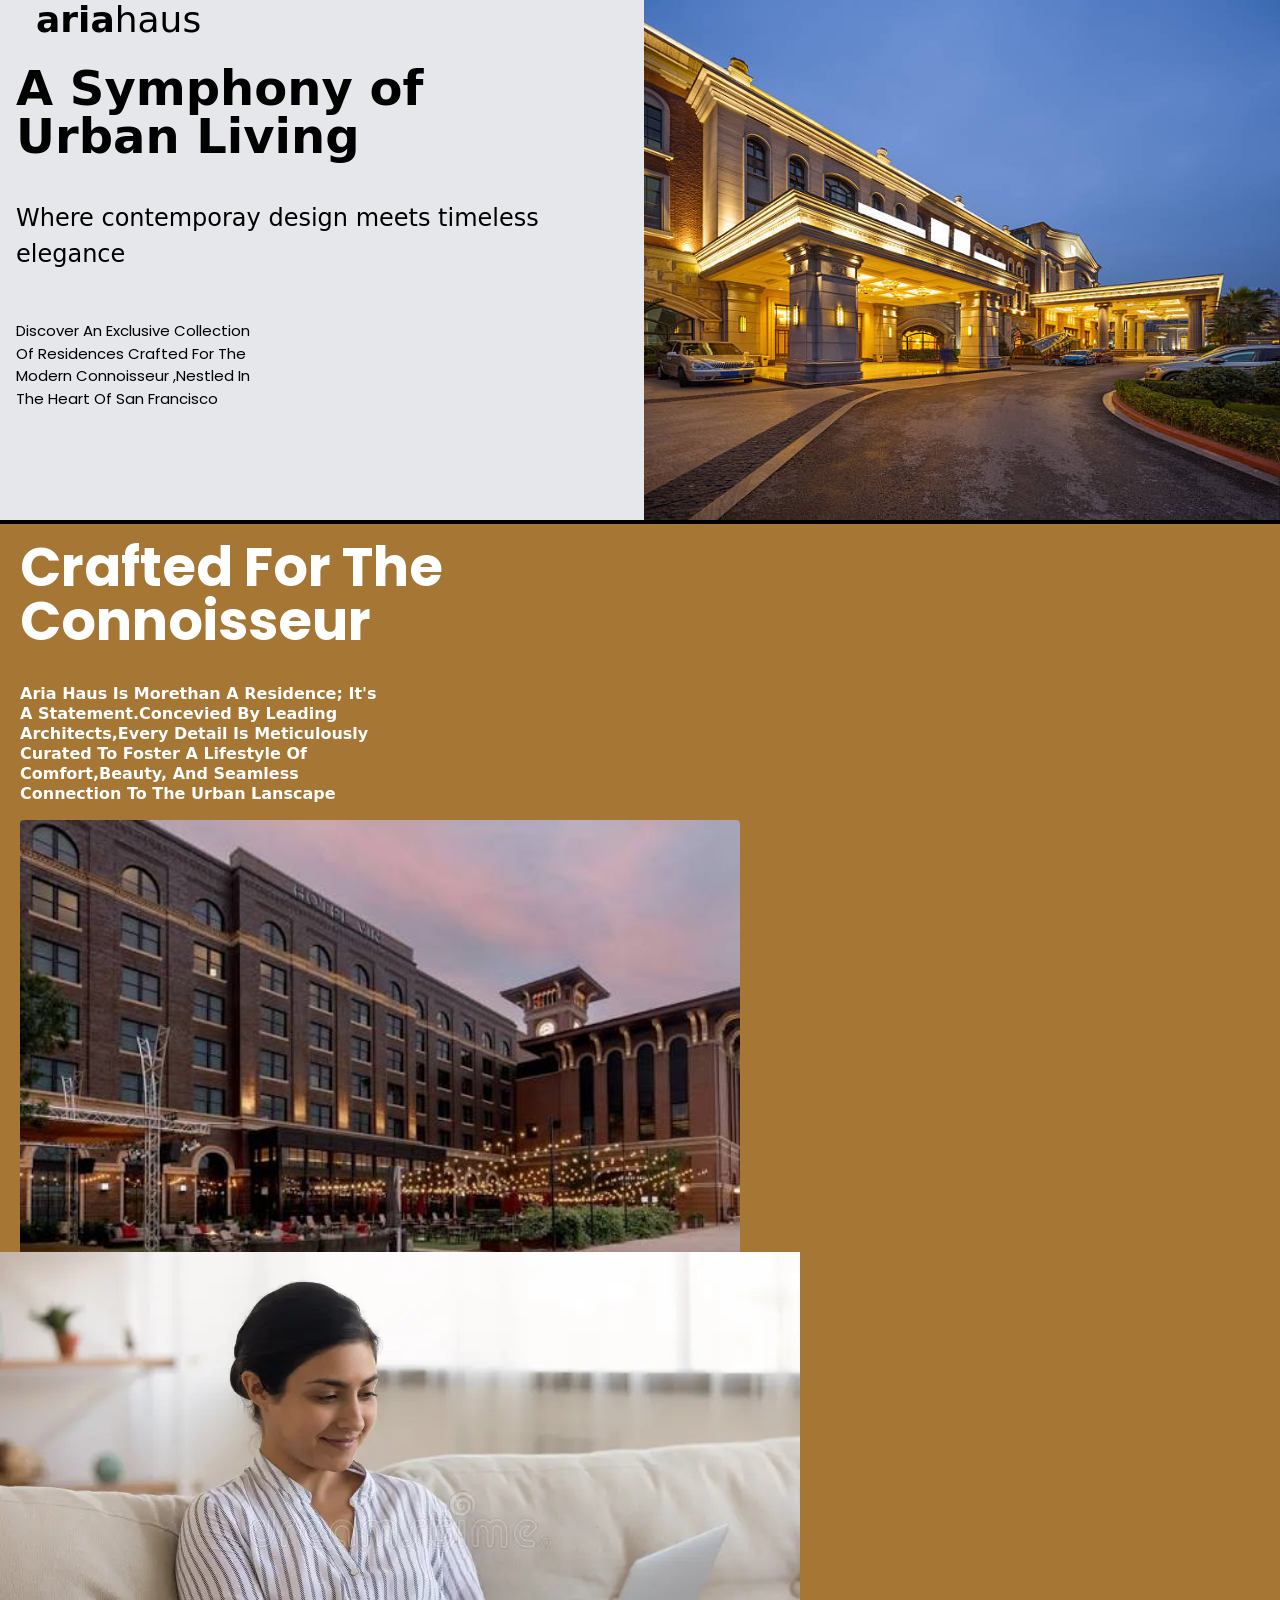
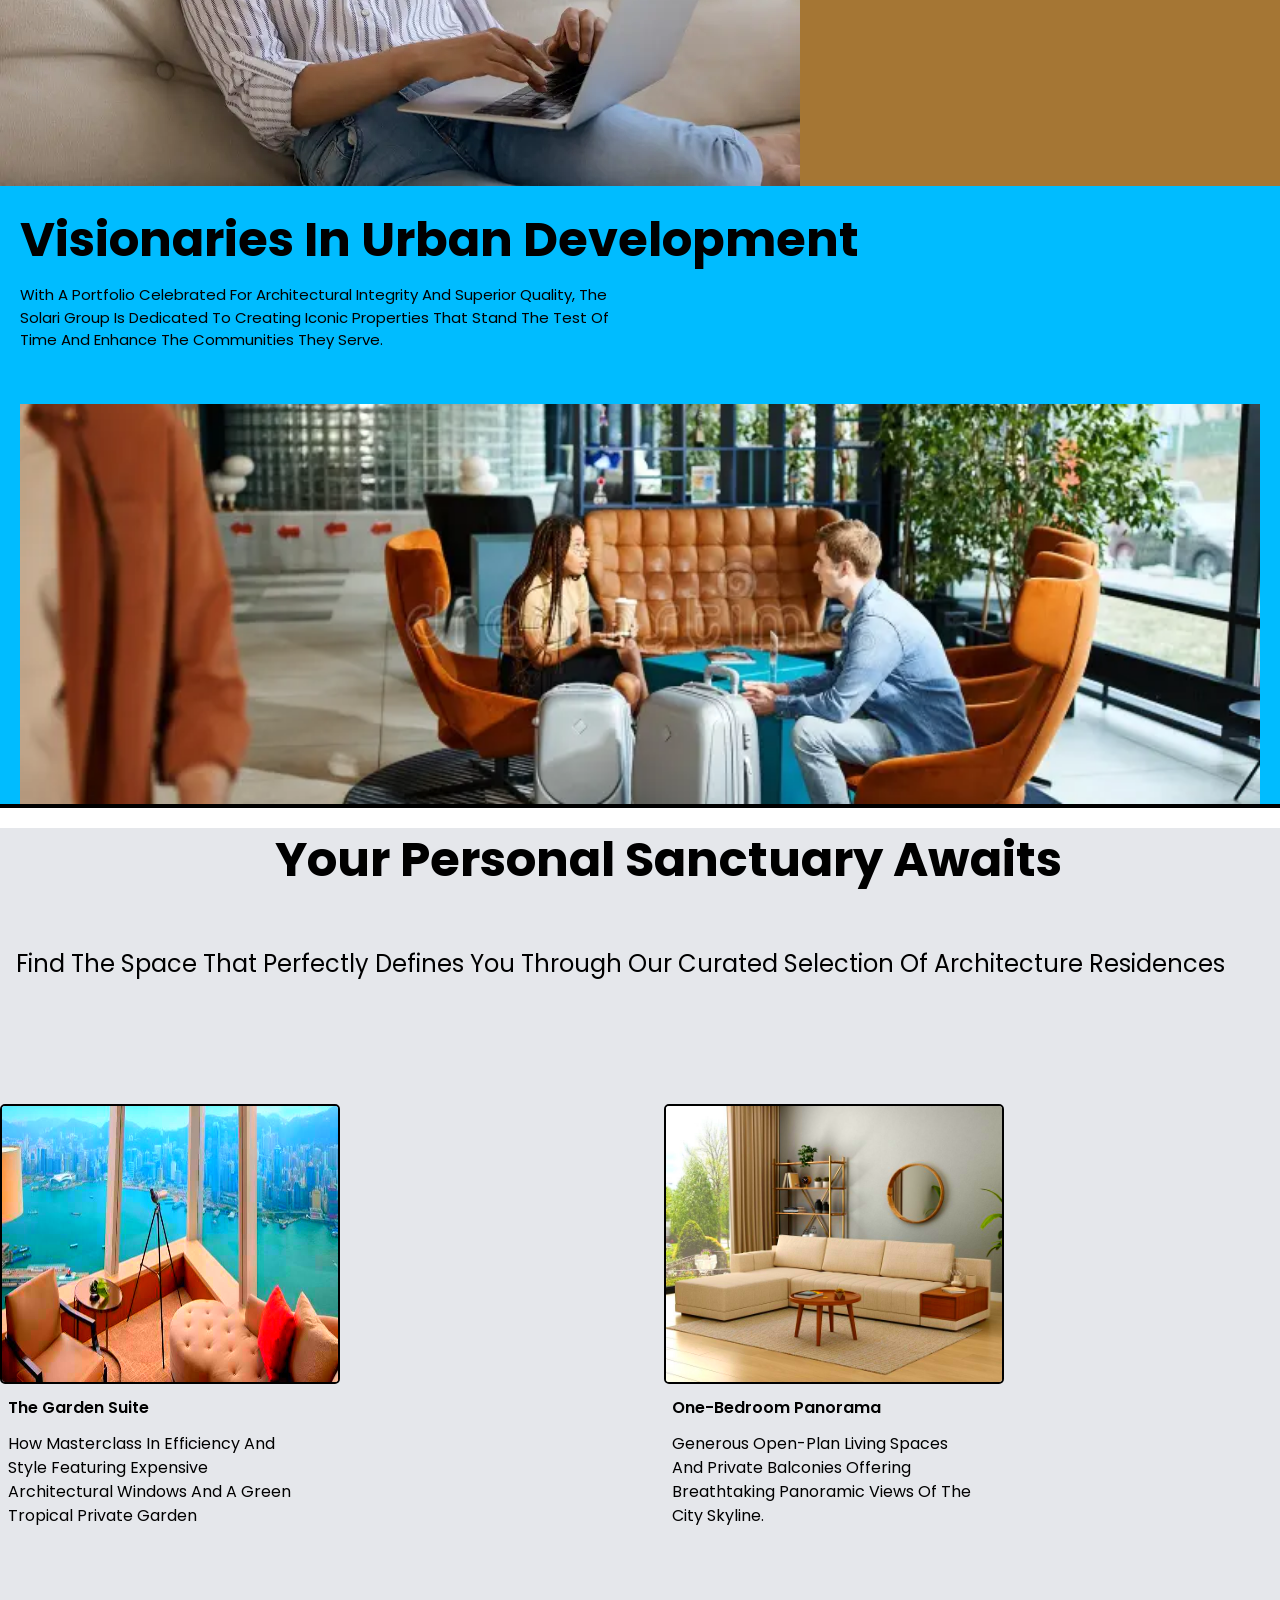
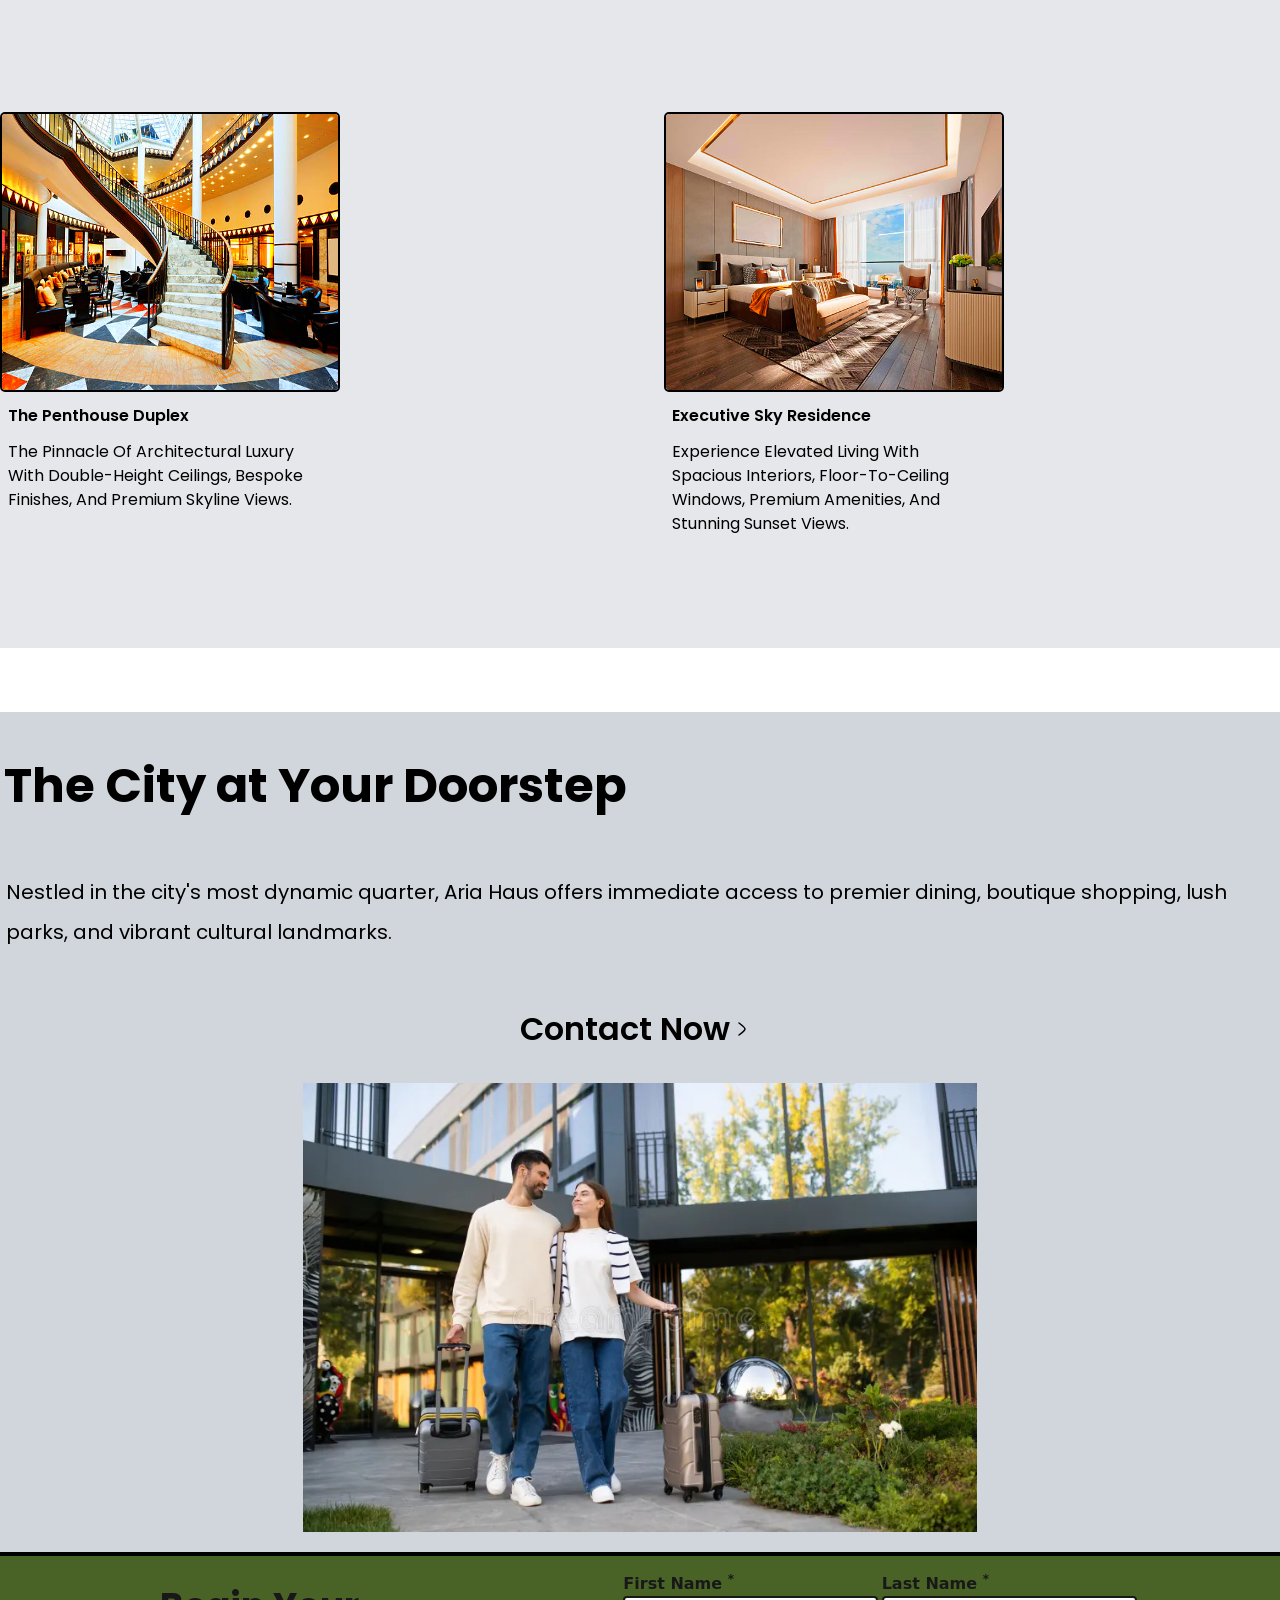
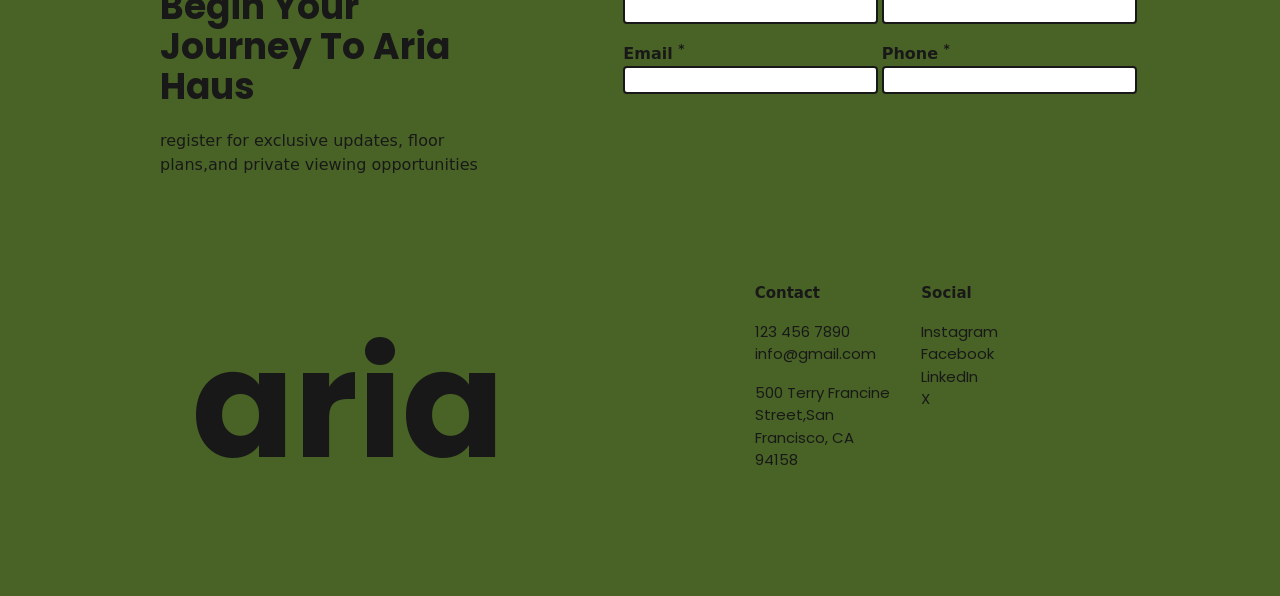
==== index.html @ be135279 "Add files via upload" ====
<!doctype html>
<html>

<head>
  <meta charset="UTF-8">
  <meta name="viewport" content="width=device-width, initial-scale=1.0">

  <link href="./output.css" rel="stylesheet">
</head>
<style>
  @import url('https://fonts.googleapis.com/css2?family=Figtree:ital,wght@0,300..900;1,300..900&family=Geist+Pixel&family=Josefin+Sans:ital,wght@0,100..700;1,100..700&family=Pacifico&family=Patrick+Hand&family=Playpen+Sans:wght@100..800&family=Poppins:ital,wght@0,100;0,200;0,300;0,400;0,500;0,600;0,700;0,800;0,900;1,100;1,200;1,300;1,400;1,500;1,600;1,700;1,800;1,900&display=swap');

  @import url('https://fonts.googleapis.com/css2?family=Figtree:ital,wght@0,300..900;1,300..900&family=Geist+Pixel&family=Inter:ital,opsz,wght@0,14..32,100..900;1,14..32,100..900&family=Josefin+Sans:ital,wght@0,100..700;1,100..700&family=Pacifico&family=Patrick+Hand&family=Playpen+Sans:wght@100..800&family=Poppins:ital,wght@0,100;0,200;0,300;0,400;0,500;0,600;0,700;0,800;0,900;1,100;1,200;1,300;1,400;1,500;1,600;1,700;1,800;1,900&display=swap'); 
  .right img {
    object-fit: inherit;
  }

  .flates * {
    color: black;
    background-color: transparent;
    text-transform: capitalize;
    font-weight: 600;
  }

  li {
    list-style-type: none;
    margin-right: 5px;
  }
  .faq li, .faq li{
    font-family: poppins;
  }
  .f-1 input{
    background-color: white;
    color: black;
    font-family: "Inter", sans-serif;
    text-transform: capitalize;
    border-color: black;
    padding-left: 3px;
  }
  .f-1 p{
    font-weight: 600;
  }
  html,
body {
    margin: 0;
    padding: 0;
    overflow-x: hidden;
}

  html{
    scroll-behavior: smooth;
  }
</style>

<body>
  <!-- <nav>
  <ul class="fixed top-0  z-10 h-12 w-full  text-[32px] font-poppins bg-gray-200 flates flex justify-evenly">

    <li><a href="#home">Home</a></li>
    <li><a href="#about">About</a></li>
    <li><a href="#developer">Developer</a></li>
    <li><a href="#Residences">Residences</a></li>
    <li><a href="#location">Location</a></li>
    <li><a href="#Contact">Contact</a></li>
  </ul>
  </nav>  -->
  <!-- <hr class="border-2">

   main website start from here -->

  <div id="home" class="first  w-full flex sm:h-130 sm:w-full lg:flex lg:flex-col">
    <div class="box left pl-4 w-full  bg-gray-200 flex flex-col justify-between sm:h-full md:w-120 ">
      <div class="top-h sm:w-full sm:flex sm:flex-col ">
        <div class="top-1 ml-5 text-4xl  sm:grow-5 "><span class="font-bold">aria</span>haus</div>
        <div class="top-2 mt-6 h-30 w-120   border-black">
          <h1 class="font-bold text-6xl flex md:text-[48px]">A Symphony of Urban Living</h1>
        </div>
        <div class="top-3 mt-4 text-[24px] grow-3">Where contemporay design meets timeless elegance</div>
      </div>
      <div class="top-b h-50 w-60 sm:flex">
        <p class="capitalize h-30 w-30 font-poppins font-[15px]  sm:grow-15 sm:text-[20px] md:text-[15px] ">
          discover an exclusive collection of residences crafted for the modern connoisseur ,nestled in the heart of san
          Francisco
        </p>
      </div>
    </div>
    <div class=" relative box right w-full md:h-130 md:w-120  ">

      <img src="hote-front.jpg" class="w-full h-180 md:h-130 md:w-120 md:object-cover" alt="">

    </div>
  </div>
  <hr class="border-2">
  <div id="about" class="second h-210 w-full flex justify-between items-center sm:flex sm:flex-col md:flex">
    <div class="flex flex-col justify-between pl-5 part part-1 h-182 w-full bg-[#a57634]">
      <div class="heading w-110 h-70 mt-4  gap-y-5 flex justify-evenly flex-col ">
        <h1 class="text-5xl text-white font-bold font-poppins capitalize sm:grow-4  sm:text-[54px] ">crafted for the connoisseur</h1>
        <p class=" mt-4 capitalize font-bold text-xs h-90 w-90 text-white sm:leading-5 sm:pb-4 sm:text-[16px]">Aria Haus is morethan a residence; it's a
          statement.Concevied by leading architects,every detail is meticulously curated to foster a lifestyle of
          comfort,beauty, and seamless connection to the urban lanscape</p>
      </div>
      <div class="back-image mb-12 w-full md:pb-4">
        <img src="hotel-back.jpg"  class="  sm:rounded md:w-180 md:pb-4" alt="">
      </div>
    </div>
    <div class=" part part-2 h-182 w-full  bg-[#a57634]">
      <img src="sofa.webp" class="img2  sm:h-full " alt="" >
    </div>
  </div>
  <hr class="border-2">
  <div id="developer" class="third  h-195 w-full bg-sky-400 flex flex-col  sm:h-255 sm:py-110 md:mt-4 ">
    <div class="text text-1 h-180 w-full flex flex-col justify-evenly  sm:flex sm:flex-col  ">
      <div class="sub-text-1 h-40 w-full  flex flex-col justify-evenly px-5">
        <h1 class="capitalize font-bold font-poppins text-4xl md:text-5xl md:-mt-2 md:-pt-8">Visionaries in urban development </h1>
        <p class="capitalize h-40 pt-3 w-150 border-black font-poppins sm:text-[14px] md:pt-5 md:text-[15px] ">With a portfolio celebrated for architectural integrity and
          superior quality, the Solari Group is dedicated to creating iconic properties that stand the test of time and
          enhance the communities they serve.</p>
      </div>
      <div class="img3  h-125 w-full md:w-full md:mt-5">
 
        <img src="seating.webp" alt="Banner" class="h-135 rounded-[5px]  px-5 w-full sm:h-100  md:w-full md:object-cover">

      </div>
    </div>
  </div>
  <hr class="border-2">
  <div id="Residences" class="fourth h-350   bg-gray-200">
    <div class="four-1 flex justify-evenly my-5 sm:flex sm:flex-col  sm:h-50 md:h ">
      <h1 class="capitalize text-5xl font-bold h-40 w-full font-poppins sm:text-center sm:pl-14 sm:leading-16 md:text-5xl"> Your Personal Sanctuary awaits</h1>

      <div class="mini h-45 w-full  flex justify-start items-end md:text-4xl">

        <p class=" capitalize h-25   pt-5 font-poppins sm:text-center sm:pl-4 sm:text-[21px] md:text-2xl ">Find the space that perfectly defines you through our
          curated selection of Architecture residences</p>
      </div>

    </div>
    <div class="four-2 g-box grid grid-cols-2 gap-10 pt-3 bg-gray-200 h-300 sm:h-300 sm:grow-4   sm:flex sm:flex-col sm:justify-center sm:items-center md:grid md:grid-cols-2 md:gap-12 md:py-4 md:self-center">
      <!-- //first -->

      <div class="box box-1 h-120 w-100   flex flex-col gap-y-3  ">
        <div class="g-img-1  ">

          <img src="/images/images.jpg" alt="" class="g-img-sub-1 h-85 w-auto rounded-[5px] border-2 md:h-70 md:w-85"
            style="filter:saturate(4);">
        </div>
        <h1 class="capitalize px-2 font-poppins font-semibold"> the garden suite</h1>
        <p class="capitalize px-2 font-poppins md:w-80"> how masterclass in efficiency and style featuring expensive
          architectural windows and a green tropical private garden</p>
        
      </div>

      <!-- second -->
      <div class="box box-2 h-120 w-100  flex flex-col gap-y-3 ">
        <div class="g-img-2">

          <img src="/images/sofaaa.jpg" alt="" class="g-img-sub-1 h-85 w-full rounded-[5px] border-2 md:aspect-[3/2] md:h-70 md:w-85"
            style="filter: saturate(2) ">
        </div>
        <h1 class="capitalize px-2 font-poppins font-semibold"> One-Bedroom Panorama</h1>
        <p class="capitalize px-2 h-30 w-full  font-poppins md:flex-wrap md:w-80"> Generous open-plan living spaces and private balconies offering
          breathtaking panoramic views of the city skyline.</p>
        </img>
      </div>
      <!-- third -->
      <div class="box box-3 h-120 w-100  flex flex-col gap-y-3 ">
        <div class="g-img-3">

          <img src="/images/stairs.jpg" alt="" class="g-img-sub-1 h-85 w-auto rounded-[5px] border-2 md:h-70 md:w-85"
            style="filter: saturate(2)">
        </div>
        <h1 class="capitalize px-2 font-poppins font-semibold">The Penthouse Duplex</h1>
        <p class="capitalize px-2 font-poppins md:w-80"> The pinnacle of architectural luxury with double-height ceilings,
          bespoke finishes, and premium skyline views.</p>
       
      </div>

      <!-- fourth -->
      <div class="box box-4 h-120 w-100  flex flex-col gap-y-3  ">
        <div class="g-img-4">

          <img src="/images/rooftop.jpg" alt="" class="g-img-sub-1 h-85 w-auto rounded-[5px] border-2 md:h-70 md:w-85"
            style="filter: saturate(2) ;">
        </div>
        <h1 class="capitalize px-2 font-poppins font-semibold">Executive Sky Residence </h1>
        <p class="capitalize px-2 font-poppins md:w-80"> Experience elevated living with spacious interiors, floor-to-ceiling
          windows, premium amenities, and stunning sunset views.</p>
        </img>
      </div>
    </div>
  </div>


 <div id="location" class="fivth h-230 w-full  bg-gray-300 flex flex-col sm:h-210 sm:mt-21">
    <div class="five-1 h-130 w-full  flex flex-col justify-evenly items-center md:h-100">
      <h1 class="font-bold text-3xl h-10 w-full ml-2 font-poppins sm:text-5xl md:text-5xl">The City at Your Doorstep</h1>
      <p class="h-15 leading-6 w-full ml-3 font-poppins sm:mt-5 md:text-[20px] md:leading-10">Nestled in the city's most dynamic quarter, Aria Haus offers
        immediate access to premier dining, boutique shopping, lush parks, and vibrant cultural landmarks.</p>
      <div class="five-btn h-10 w-70 pl-4 pt-1 ml-2 ">
        <button class=" cursor-pointer capitalize font-semibold font-poppins flex md:text-[32px] md:pt-5 ">Contact Now<span><img
              src="right_arrow.svg" class="hover:translate-6 md:pt-3 " alt=""></span> </button>
      </div>
    </div>

    <div class="w-full h-[500px] overflow-hidden rounded-2xl sm:mb-5 md:mt-3">
      <img src="images/couple.webp" alt="Happy Couple" class="w-full h-full  rounded-2xl aspect-[3/2] sm:mb-5  md:aspect-[3/2]"
        style="object-fit: contain;">
    </div>
  </div>  
  <hr class="border-2"> 
  <div id="Contact" class="sixth h-160 w-full  flex flex-col bg-lime-900 opacity-90">
      <div class="six-1 flex  justify-evenly mt-4 ">
         <div class="six-sub-1 h-55 w-80  flex flex-col justify-evenly gap-2 sm:ml-5">
           <h1 class="font-poppins text-4xl capitalize font-bold">begin your journey to aria haus</h1>
            <p> register for exclusive updates, floor plans,and private viewing opportunities</p>
         </div>

         <div class="six-sub-2 form h-35 w-130 flex justify-evenly flex-wrap" >
            

              <div class="f-1 name">
                 <p>First Name <sup class="text-xs ">*</sup></p>
                 <input type="text" class="border-2 rounded-sm">
              </div>

               <div class="f-1 last_name">
                 <p>Last Name <sup class="text-xs">*</sup></p>
                 <input type="text" class="border-2 rounded-sm">
              </div>

              <div class="f-1 email">
                 <p>Email <sup class="text-xs">*</sup></p>
                 <input type="email" class="border-2 rounded-sm">
              </div>

               <div class="f-1 phone">
                 <p>Phone <sup class="text-xs">*</sup></p>
                 <input type="number" maxlength="10" class="border-2 rounded-sm">
              </div>
              
          </div>
              
         </div>
          <div class="six-2 h-90  w-full  flex justify-evenly sm:flex sm:gap-6 ">
         <div class="heading h-60 w-80  text-[150px] pt-10 font-bold font-poppins self-center ">aria</div>
         <div class="faq h-60 w-90 flex justify-evenly items-center self-center">
          <div class="ff-1 h-45 w-35 flex flex-col gap-4 text-[15px]">
            <p class="font-bold">Contact</p>
             <ul>
              <li>123 456 7890</li>
              <li >info@gmail.com</li>
              <li class="pt-4">500 Terry Francine Street,San Francisco, CA 94158</li> 
             </ul>
          </div>
          <div class="ff-2 h-45 w-35 flex flex-col gap-4 text-[15px]">
            <p class="font-bold">Social</p>
            <ul>
              <li>Instagram</li>
              <li>Facebook</li>
              <li>LinkedIn</li>
              <li>X</li>
            </ul>
          </div>
         </div>
         </div>
  </div>
  </body>

</html>
---- output.css ----
/*! tailwindcss v4.3.2 | MIT License | https://tailwindcss.com */
@layer properties;
.pankaj {
  background-color: var(--color-purple-400);
}
@layer theme, base, components, utilities;
@layer theme {
  :root, :host {
    --font-sans: ui-sans-serif, system-ui, sans-serif, "Apple Color Emoji",
      "Segoe UI Emoji", "Segoe UI Symbol", "Noto Color Emoji";
    --font-mono: ui-monospace, SFMono-Regular, Menlo, Monaco, Consolas, "Liberation Mono",
      "Courier New", monospace;
    --color-red-700: oklch(50.5% 0.213 27.518);
    --color-lime-900: oklch(40.5% 0.101 131.063);
    --color-green-800: oklch(44.8% 0.119 151.328);
    --color-teal-400: oklch(77.7% 0.152 181.912);
    --color-sky-400: oklch(74.6% 0.16 232.661);
    --color-purple-400: oklch(71.4% 0.203 305.504);
    --color-gray-200: oklch(92.8% 0.006 264.531);
    --color-gray-300: oklch(87.2% 0.01 258.338);
    --color-black: #000;
    --color-white: #fff;
    --spacing: 0.25rem;
    --text-xs: 0.75rem;
    --text-xs--line-height: calc(1 / 0.75);
    --text-xl: 1.25rem;
    --text-xl--line-height: calc(1.75 / 1.25);
    --text-2xl: 1.5rem;
    --text-2xl--line-height: calc(2 / 1.5);
    --text-3xl: 1.875rem;
    --text-3xl--line-height: calc(2.25 / 1.875);
    --text-4xl: 2.25rem;
    --text-4xl--line-height: calc(2.5 / 2.25);
    --text-5xl: 3rem;
    --text-5xl--line-height: 1;
    --text-6xl: 3.75rem;
    --text-6xl--line-height: 1;
    --text-7xl: 4.5rem;
    --text-7xl--line-height: 1;
    --font-weight-semibold: 600;
    --font-weight-bold: 700;
    --radius-sm: 0.25rem;
    --radius-2xl: 1rem;
    --radius-3xl: 1.5rem;
    --default-font-family: var(--font-sans);
    --default-mono-font-family: var(--font-mono);
    --font-poppins: "Poppins", sans-serif;
  }
}
@layer base {
  *, ::after, ::before, ::backdrop, ::file-selector-button {
    box-sizing: border-box;
    margin: 0;
    padding: 0;
    border: 0 solid;
  }
  html, :host {
    line-height: 1.5;
    -webkit-text-size-adjust: 100%;
    tab-size: 4;
    font-family: var(--default-font-family, ui-sans-serif, system-ui, sans-serif, "Apple Color Emoji", "Segoe UI Emoji", "Segoe UI Symbol", "Noto Color Emoji");
    font-feature-settings: var(--default-font-feature-settings, normal);
    font-variation-settings: var(--default-font-variation-settings, normal);
    -webkit-tap-highlight-color: transparent;
  }
  hr {
    height: 0;
    color: inherit;
    border-top-width: 1px;
  }
  abbr:where([title]) {
    -webkit-text-decoration: underline dotted;
    text-decoration: underline dotted;
  }
  h1, h2, h3, h4, h5, h6 {
    font-size: inherit;
    font-weight: inherit;
  }
  a {
    color: inherit;
    -webkit-text-decoration: inherit;
    text-decoration: inherit;
  }
  b, strong {
    font-weight: bolder;
  }
  code, kbd, samp, pre {
    font-family: var(--default-mono-font-family, ui-monospace, SFMono-Regular, Menlo, Monaco, Consolas, "Liberation Mono", "Courier New", monospace);
    font-feature-settings: var(--default-mono-font-feature-settings, normal);
    font-variation-settings: var(--default-mono-font-variation-settings, normal);
    font-size: 1em;
  }
  small {
    font-size: 80%;
  }
  sub, sup {
    font-size: 75%;
    line-height: 0;
    position: relative;
    vertical-align: baseline;
  }
  sub {
    bottom: -0.25em;
  }
  sup {
    top: -0.5em;
  }
  table {
    text-indent: 0;
    border-color: inherit;
    border-collapse: collapse;
  }
  :-moz-focusring {
    outline: auto;
  }
  progress {
    vertical-align: baseline;
  }
  summary {
    display: list-item;
  }
  ol, ul, menu {
    list-style: none;
  }
  img, svg, video, canvas, audio, iframe, embed, object {
    display: block;
    vertical-align: middle;
  }
  img, video {
    max-width: 100%;
    height: auto;
  }
  button, input, select, optgroup, textarea, ::file-selector-button {
    font: inherit;
    font-feature-settings: inherit;
    font-variation-settings: inherit;
    letter-spacing: inherit;
    color: inherit;
    border-radius: 0;
    background-color: transparent;
    opacity: 1;
  }
  :where(select:is([multiple], [size])) optgroup {
    font-weight: bolder;
  }
  :where(select:is([multiple], [size])) optgroup option {
    padding-inline-start: 20px;
  }
  ::file-selector-button {
    margin-inline-end: 4px;
  }
  ::placeholder {
    opacity: 1;
  }
  @supports (not (-webkit-appearance: -apple-pay-button))  or (contain-intrinsic-size: 1px) {
    ::placeholder {
      color: currentcolor;
      @supports (color: color-mix(in lab, red, red)) {
        color: color-mix(in oklab, currentcolor 50%, transparent);
      }
    }
  }
  textarea {
    resize: vertical;
  }
  ::-webkit-search-decoration {
    -webkit-appearance: none;
  }
  ::-webkit-date-and-time-value {
    min-height: 1lh;
    text-align: inherit;
  }
  ::-webkit-datetime-edit {
    display: inline-flex;
  }
  ::-webkit-datetime-edit-fields-wrapper {
    padding: 0;
  }
  ::-webkit-datetime-edit, ::-webkit-datetime-edit-year-field, ::-webkit-datetime-edit-month-field, ::-webkit-datetime-edit-day-field, ::-webkit-datetime-edit-hour-field, ::-webkit-datetime-edit-minute-field, ::-webkit-datetime-edit-second-field, ::-webkit-datetime-edit-millisecond-field, ::-webkit-datetime-edit-meridiem-field {
    padding-block: 0;
  }
  ::-webkit-calendar-picker-indicator {
    line-height: 1;
  }
  :-moz-ui-invalid {
    box-shadow: none;
  }
  button, input:where([type="button"], [type="reset"], [type="submit"]), ::file-selector-button {
    appearance: button;
  }
  ::-webkit-inner-spin-button, ::-webkit-outer-spin-button {
    height: auto;
  }
  [hidden]:where(:not([hidden="until-found"])) {
    display: none !important;
  }
}
@layer utilities {
  .fixed {
    position: fixed;
  }
  .relative {
    position: relative;
  }
  .top-0 {
    top: 0;
  }
  .top-1 {
    top: var(--spacing);
  }
  .top-2 {
    top: calc(var(--spacing) * 2);
  }
  .top-3 {
    top: calc(var(--spacing) * 3);
  }
  .left-\[50\%\] {
    left: 50%;
  }
  .z-10 {
    z-index: 10;
  }
  .my-5 {
    margin-block: calc(var(--spacing) * 5);
  }
  .mt-4 {
    margin-top: calc(var(--spacing) * 4);
  }
  .mt-6 {
    margin-top: calc(var(--spacing) * 6);
  }
  .mt-12 {
    margin-top: calc(var(--spacing) * 12);
  }
  .mb-12 {
    margin-bottom: calc(var(--spacing) * 12);
  }
  .ml-2 {
    margin-left: calc(var(--spacing) * 2);
  }
  .ml-3 {
    margin-left: calc(var(--spacing) * 3);
  }
  .ml-5 {
    margin-left: calc(var(--spacing) * 5);
  }
  .flex {
    display: flex;
  }
  .grid {
    display: grid;
  }
  .aspect-\[3\/2\] {
    aspect-ratio: 3/2;
  }
  .h-10 {
    height: calc(var(--spacing) * 10);
  }
  .h-12 {
    height: calc(var(--spacing) * 12);
  }
  .h-15 {
    height: calc(var(--spacing) * 15);
  }
  .h-25 {
    height: calc(var(--spacing) * 25);
  }
  .h-30 {
    height: calc(var(--spacing) * 30);
  }
  .h-35 {
    height: calc(var(--spacing) * 35);
  }
  .h-40 {
    height: calc(var(--spacing) * 40);
  }
  .h-45 {
    height: calc(var(--spacing) * 45);
  }
  .h-50 {
    height: calc(var(--spacing) * 50);
  }
  .h-55 {
    height: calc(var(--spacing) * 55);
  }
  .h-60 {
    height: calc(var(--spacing) * 60);
  }
  .h-70 {
    height: calc(var(--spacing) * 70);
  }
  .h-85 {
    height: calc(var(--spacing) * 85);
  }
  .h-90 {
    height: calc(var(--spacing) * 90);
  }
  .h-120 {
    height: calc(var(--spacing) * 120);
  }
  .h-125 {
    height: calc(var(--spacing) * 125);
  }
  .h-130 {
    height: calc(var(--spacing) * 130);
  }
  .h-135 {
    height: calc(var(--spacing) * 135);
  }
  .h-160 {
    height: calc(var(--spacing) * 160);
  }
  .h-180 {
    height: calc(var(--spacing) * 180);
  }
  .h-182 {
    height: calc(var(--spacing) * 182);
  }
  .h-195 {
    height: calc(var(--spacing) * 195);
  }
  .h-210 {
    height: calc(var(--spacing) * 210);
  }
  .h-230 {
    height: calc(var(--spacing) * 230);
  }
  .h-300 {
    height: calc(var(--spacing) * 300);
  }
  .h-350 {
    height: calc(var(--spacing) * 350);
  }
  .h-\[500px\] {
    height: 500px;
  }
  .h-full {
    height: 100%;
  }
  .w-30 {
    width: calc(var(--spacing) * 30);
  }
  .w-35 {
    width: calc(var(--spacing) * 35);
  }
  .w-40 {
    width: calc(var(--spacing) * 40);
  }
  .w-60 {
    width: calc(var(--spacing) * 60);
  }
  .w-70 {
    width: calc(var(--spacing) * 70);
  }
  .w-80 {
    width: calc(var(--spacing) * 80);
  }
  .w-90 {
    width: calc(var(--spacing) * 90);
  }
  .w-100 {
    width: calc(var(--spacing) * 100);
  }
  .w-110 {
    width: calc(var(--spacing) * 110);
  }
  .w-120 {
    width: calc(var(--spacing) * 120);
  }
  .w-130 {
    width: calc(var(--spacing) * 130);
  }
  .w-150 {
    width: calc(var(--spacing) * 150);
  }
  .w-auto {
    width: auto;
  }
  .w-full {
    width: 100%;
  }
  .grow-3 {
    flex-grow: 3;
  }
  .cursor-pointer {
    cursor: pointer;
  }
  .grid-cols-2 {
    grid-template-columns: repeat(2, minmax(0, 1fr));
  }
  .flex-col {
    flex-direction: column;
  }
  .flex-wrap {
    flex-wrap: wrap;
  }
  .items-center {
    align-items: center;
  }
  .items-end {
    align-items: flex-end;
  }
  .justify-between {
    justify-content: space-between;
  }
  .justify-evenly {
    justify-content: space-evenly;
  }
  .justify-start {
    justify-content: flex-start;
  }
  .gap-2 {
    gap: calc(var(--spacing) * 2);
  }
  .gap-4 {
    gap: calc(var(--spacing) * 4);
  }
  .gap-10 {
    gap: calc(var(--spacing) * 10);
  }
  .gap-y-3 {
    row-gap: calc(var(--spacing) * 3);
  }
  .gap-y-5 {
    row-gap: calc(var(--spacing) * 5);
  }
  .self-center {
    align-self: center;
  }
  .overflow-hidden {
    overflow: hidden;
  }
  .rounded-2xl {
    border-radius: var(--radius-2xl);
  }
  .rounded-3xl {
    border-radius: var(--radius-3xl);
  }
  .rounded-\[5px\] {
    border-radius: 5px;
  }
  .rounded-sm {
    border-radius: var(--radius-sm);
  }
  .border-2 {
    border-style: var(--tw-border-style);
    border-width: 2px;
  }
  .border-black {
    border-color: var(--color-black);
  }
  .bg-\[\#a57634\] {
    background-color: #a57634;
  }
  .bg-gray-200 {
    background-color: var(--color-gray-200);
  }
  .bg-gray-300 {
    background-color: var(--color-gray-300);
  }
  .bg-lime-900 {
    background-color: var(--color-lime-900);
  }
  .bg-red-700 {
    background-color: var(--color-red-700);
  }
  .bg-sky-400 {
    background-color: var(--color-sky-400);
  }
  .px-2 {
    padding-inline: calc(var(--spacing) * 2);
  }
  .px-5 {
    padding-inline: calc(var(--spacing) * 5);
  }
  .pt-1 {
    padding-top: var(--spacing);
  }
  .pt-3 {
    padding-top: calc(var(--spacing) * 3);
  }
  .pt-4 {
    padding-top: calc(var(--spacing) * 4);
  }
  .pt-5 {
    padding-top: calc(var(--spacing) * 5);
  }
  .pt-10 {
    padding-top: calc(var(--spacing) * 10);
  }
  .pl-4 {
    padding-left: calc(var(--spacing) * 4);
  }
  .pl-5 {
    padding-left: calc(var(--spacing) * 5);
  }
  .font-poppins {
    font-family: var(--font-poppins);
  }
  .text-3xl {
    font-size: var(--text-3xl);
    line-height: var(--tw-leading, var(--text-3xl--line-height));
  }
  .text-4xl {
    font-size: var(--text-4xl);
    line-height: var(--tw-leading, var(--text-4xl--line-height));
  }
  .text-5xl {
    font-size: var(--text-5xl);
    line-height: var(--tw-leading, var(--text-5xl--line-height));
  }
  .text-6xl {
    font-size: var(--text-6xl);
    line-height: var(--tw-leading, var(--text-6xl--line-height));
  }
  .text-xs {
    font-size: var(--text-xs);
    line-height: var(--tw-leading, var(--text-xs--line-height));
  }
  .text-\[15px\] {
    font-size: 15px;
  }
  .text-\[20px\] {
    font-size: 20px;
  }
  .text-\[24px\] {
    font-size: 24px;
  }
  .text-\[32px\] {
    font-size: 32px;
  }
  .text-\[150px\] {
    font-size: 150px;
  }
  .leading-6 {
    --tw-leading: calc(var(--spacing) * 6);
    line-height: calc(var(--spacing) * 6);
  }
  .font-\[15px\] {
    --tw-font-weight: 15px;
    font-weight: 15px;
  }
  .font-bold {
    --tw-font-weight: var(--font-weight-bold);
    font-weight: var(--font-weight-bold);
  }
  .font-semibold {
    --tw-font-weight: var(--font-weight-semibold);
    font-weight: var(--font-weight-semibold);
  }
  .text-white {
    color: var(--color-white);
  }
  .capitalize {
    text-transform: capitalize;
  }
  .opacity-90 {
    opacity: 90%;
  }
  .filter {
    filter: var(--tw-blur,) var(--tw-brightness,) var(--tw-contrast,) var(--tw-grayscale,) var(--tw-hue-rotate,) var(--tw-invert,) var(--tw-saturate,) var(--tw-sepia,) var(--tw-drop-shadow,);
  }
  .hover\:translate-6 {
    &:hover {
      @media (hover: hover) {
        --tw-translate-x: calc(var(--spacing) * 6);
        --tw-translate-y: calc(var(--spacing) * 6);
        translate: var(--tw-translate-x) var(--tw-translate-y);
      }
    }
  }
  .sm\:mt-5 {
    @media (width >= 40rem) {
      margin-top: calc(var(--spacing) * 5);
    }
  }
  .sm\:mt-21 {
    @media (width >= 40rem) {
      margin-top: calc(var(--spacing) * 21);
    }
  }
  .sm\:mb-5 {
    @media (width >= 40rem) {
      margin-bottom: calc(var(--spacing) * 5);
    }
  }
  .sm\:ml-5 {
    @media (width >= 40rem) {
      margin-left: calc(var(--spacing) * 5);
    }
  }
  .sm\:flex {
    @media (width >= 40rem) {
      display: flex;
    }
  }
  .sm\:h-50 {
    @media (width >= 40rem) {
      height: calc(var(--spacing) * 50);
    }
  }
  .sm\:h-100 {
    @media (width >= 40rem) {
      height: calc(var(--spacing) * 100);
    }
  }
  .sm\:h-130 {
    @media (width >= 40rem) {
      height: calc(var(--spacing) * 130);
    }
  }
  .sm\:h-210 {
    @media (width >= 40rem) {
      height: calc(var(--spacing) * 210);
    }
  }
  .sm\:h-255 {
    @media (width >= 40rem) {
      height: calc(var(--spacing) * 255);
    }
  }
  .sm\:h-300 {
    @media (width >= 40rem) {
      height: calc(var(--spacing) * 300);
    }
  }
  .sm\:h-full {
    @media (width >= 40rem) {
      height: 100%;
    }
  }
  .sm\:w-full {
    @media (width >= 40rem) {
      width: 100%;
    }
  }
  .sm\:grow-4 {
    @media (width >= 40rem) {
      flex-grow: 4;
    }
  }
  .sm\:grow-5 {
    @media (width >= 40rem) {
      flex-grow: 5;
    }
  }
  .sm\:grow-15 {
    @media (width >= 40rem) {
      flex-grow: 15;
    }
  }
  .sm\:flex-col {
    @media (width >= 40rem) {
      flex-direction: column;
    }
  }
  .sm\:items-center {
    @media (width >= 40rem) {
      align-items: center;
    }
  }
  .sm\:justify-center {
    @media (width >= 40rem) {
      justify-content: center;
    }
  }
  .sm\:gap-6 {
    @media (width >= 40rem) {
      gap: calc(var(--spacing) * 6);
    }
  }
  .sm\:rounded {
    @media (width >= 40rem) {
      border-radius: 0.25rem;
    }
  }
  .sm\:py-110 {
    @media (width >= 40rem) {
      padding-block: calc(var(--spacing) * 110);
    }
  }
  .sm\:pb-4 {
    @media (width >= 40rem) {
      padding-bottom: calc(var(--spacing) * 4);
    }
  }
  .sm\:pl-4 {
    @media (width >= 40rem) {
      padding-left: calc(var(--spacing) * 4);
    }
  }
  .sm\:pl-14 {
    @media (width >= 40rem) {
      padding-left: calc(var(--spacing) * 14);
    }
  }
  .sm\:text-center {
    @media (width >= 40rem) {
      text-align: center;
    }
  }
  .sm\:text-5xl {
    @media (width >= 40rem) {
      font-size: var(--text-5xl);
      line-height: var(--tw-leading, var(--text-5xl--line-height));
    }
  }
  .sm\:text-\[14px\] {
    @media (width >= 40rem) {
      font-size: 14px;
    }
  }
  .sm\:text-\[16px\] {
    @media (width >= 40rem) {
      font-size: 16px;
    }
  }
  .sm\:text-\[20px\] {
    @media (width >= 40rem) {
      font-size: 20px;
    }
  }
  .sm\:text-\[21px\] {
    @media (width >= 40rem) {
      font-size: 21px;
    }
  }
  .sm\:text-\[54px\] {
    @media (width >= 40rem) {
      font-size: 54px;
    }
  }
  .sm\:leading-5 {
    @media (width >= 40rem) {
      --tw-leading: calc(var(--spacing) * 5);
      line-height: calc(var(--spacing) * 5);
    }
  }
  .sm\:leading-16 {
    @media (width >= 40rem) {
      --tw-leading: calc(var(--spacing) * 16);
      line-height: calc(var(--spacing) * 16);
    }
  }
  .md\:-mt-2 {
    @media (width >= 48rem) {
      margin-top: calc(var(--spacing) * -2);
    }
  }
  .md\:mt-3 {
    @media (width >= 48rem) {
      margin-top: calc(var(--spacing) * 3);
    }
  }
  .md\:mt-4 {
    @media (width >= 48rem) {
      margin-top: calc(var(--spacing) * 4);
    }
  }
  .md\:mt-5 {
    @media (width >= 48rem) {
      margin-top: calc(var(--spacing) * 5);
    }
  }
  .md\:flex {
    @media (width >= 48rem) {
      display: flex;
    }
  }
  .md\:grid {
    @media (width >= 48rem) {
      display: grid;
    }
  }
  .md\:aspect-\[3\/2\] {
    @media (width >= 48rem) {
      aspect-ratio: 3/2;
    }
  }
  .md\:h-70 {
    @media (width >= 48rem) {
      height: calc(var(--spacing) * 70);
    }
  }
  .md\:h-100 {
    @media (width >= 48rem) {
      height: calc(var(--spacing) * 100);
    }
  }
  .md\:h-130 {
    @media (width >= 48rem) {
      height: calc(var(--spacing) * 130);
    }
  }
  .md\:w-80 {
    @media (width >= 48rem) {
      width: calc(var(--spacing) * 80);
    }
  }
  .md\:w-85 {
    @media (width >= 48rem) {
      width: calc(var(--spacing) * 85);
    }
  }
  .md\:w-95 {
    @media (width >= 48rem) {
      width: calc(var(--spacing) * 95);
    }
  }
  .md\:w-180 {
    @media (width >= 48rem) {
      width: calc(var(--spacing) * 180);
    }
  }
  .md\:w-full {
    @media (width >= 48rem) {
      width: 100%;
    }
  }
  .md\:grid-cols-2 {
    @media (width >= 48rem) {
      grid-template-columns: repeat(2, minmax(0, 1fr));
    }
  }
  .md\:flex-wrap {
    @media (width >= 48rem) {
      flex-wrap: wrap;
    }
  }
  .md\:gap-12 {
    @media (width >= 48rem) {
      gap: calc(var(--spacing) * 12);
    }
  }
  .md\:self-center {
    @media (width >= 48rem) {
      align-self: center;
    }
  }
  .md\:border-4 {
    @media (width >= 48rem) {
      border-style: var(--tw-border-style);
      border-width: 4px;
    }
  }
  .md\:object-cover {
    @media (width >= 48rem) {
      object-fit: cover;
    }
  }
  .md\:py-4 {
    @media (width >= 48rem) {
      padding-block: calc(var(--spacing) * 4);
    }
  }
  .md\:pt-3 {
    @media (width >= 48rem) {
      padding-top: calc(var(--spacing) * 3);
    }
  }
  .md\:pt-5 {
    @media (width >= 48rem) {
      padding-top: calc(var(--spacing) * 5);
    }
  }
  .md\:pb-4 {
    @media (width >= 48rem) {
      padding-bottom: calc(var(--spacing) * 4);
    }
  }
  .md\:text-2xl {
    @media (width >= 48rem) {
      font-size: var(--text-2xl);
      line-height: var(--tw-leading, var(--text-2xl--line-height));
    }
  }
  .md\:text-4xl {
    @media (width >= 48rem) {
      font-size: var(--text-4xl);
      line-height: var(--tw-leading, var(--text-4xl--line-height));
    }
  }
  .md\:text-5xl {
    @media (width >= 48rem) {
      font-size: var(--text-5xl);
      line-height: var(--tw-leading, var(--text-5xl--line-height));
    }
  }
  .md\:text-\[15px\] {
    @media (width >= 48rem) {
      font-size: 15px;
    }
  }
  .md\:text-\[20px\] {
    @media (width >= 48rem) {
      font-size: 20px;
    }
  }
  .md\:text-\[32px\] {
    @media (width >= 48rem) {
      font-size: 32px;
    }
  }
  .md\:text-\[48px\] {
    @media (width >= 48rem) {
      font-size: 48px;
    }
  }
  .md\:leading-10 {
    @media (width >= 48rem) {
      --tw-leading: calc(var(--spacing) * 10);
      line-height: calc(var(--spacing) * 10);
    }
  }
}
@layer utilities {
  .btn {
    font-size: var(--text-7xl);
    line-height: var(--tw-leading, var(--text-7xl--line-height));
  }
}
@layer properties {
  #app {
    margin-top: calc(var(--spacing) * 2);
    margin-left: calc(var(--spacing) * 2);
    display: inline;
    height: calc(var(--spacing) * 10);
    width: calc(var(--spacing) * 40);
    border-radius: var(--radius-3xl);
    border-style: var(--tw-border-style);
    border-width: 2px;
    background-color: var(--color-teal-400);
    font-family: var(--font-poppins);
    font-size: 18px;
    text-transform: capitalize;
  }
}
@property --tw-border-style {
  syntax: "*";
  inherits: false;
  initial-value: solid;
}
@property --tw-leading {
  syntax: "*";
  inherits: false;
}
@property --tw-font-weight {
  syntax: "*";
  inherits: false;
}
@property --tw-blur {
  syntax: "*";
  inherits: false;
}
@property --tw-brightness {
  syntax: "*";
  inherits: false;
}
@property --tw-contrast {
  syntax: "*";
  inherits: false;
}
@property --tw-grayscale {
  syntax: "*";
  inherits: false;
}
@property --tw-hue-rotate {
  syntax: "*";
  inherits: false;
}
@property --tw-invert {
  syntax: "*";
  inherits: false;
}
@property --tw-opacity {
  syntax: "*";
  inherits: false;
}
@property --tw-saturate {
  syntax: "*";
  inherits: false;
}
@property --tw-sepia {
  syntax: "*";
  inherits: false;
}
@property --tw-drop-shadow {
  syntax: "*";
  inherits: false;
}
@property --tw-drop-shadow-color {
  syntax: "*";
  inherits: false;
}
@property --tw-drop-shadow-alpha {
  syntax: "<percentage>";
  inherits: false;
  initial-value: 100%;
}
@property --tw-drop-shadow-size {
  syntax: "*";
  inherits: false;
}
@property --tw-translate-x {
  syntax: "*";
  inherits: false;
  initial-value: 0;
}
@property --tw-translate-y {
  syntax: "*";
  inherits: false;
  initial-value: 0;
}
@property --tw-translate-z {
  syntax: "*";
  inherits: false;
  initial-value: 0;
}
@layer properties {
  @supports ((-webkit-hyphens: none) and (not (margin-trim: inline))) or ((-moz-orient: inline) and (not (color:rgb(from red r g b)))) {
    *, ::before, ::after, ::backdrop {
      --tw-border-style: solid;
      --tw-leading: initial;
      --tw-font-weight: initial;
      --tw-blur: initial;
      --tw-brightness: initial;
      --tw-contrast: initial;
      --tw-grayscale: initial;
      --tw-hue-rotate: initial;
      --tw-invert: initial;
      --tw-opacity: initial;
      --tw-saturate: initial;
      --tw-sepia: initial;
      --tw-drop-shadow: initial;
      --tw-drop-shadow-color: initial;
      --tw-drop-shadow-alpha: 100%;
      --tw-drop-shadow-size: initial;
      --tw-translate-x: 0;
      --tw-translate-y: 0;
      --tw-translate-z: 0;
    }
  }
}
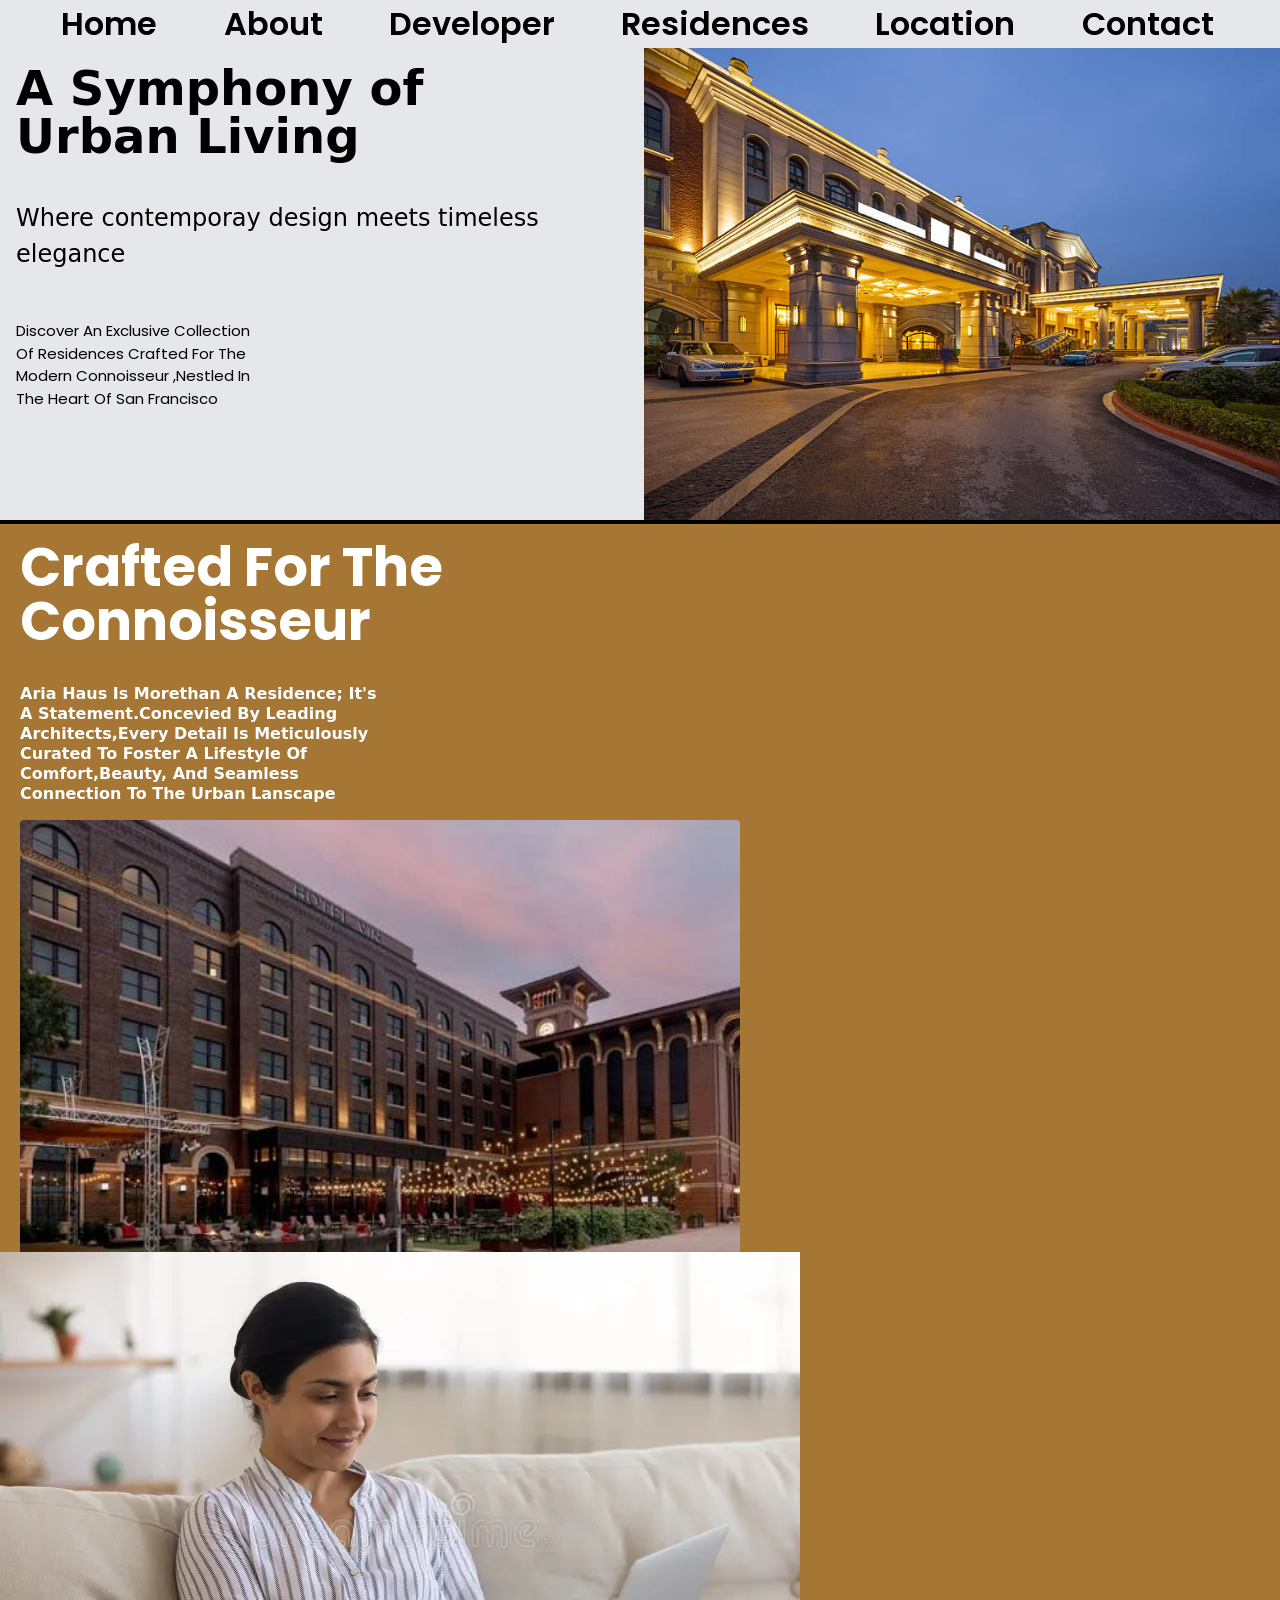
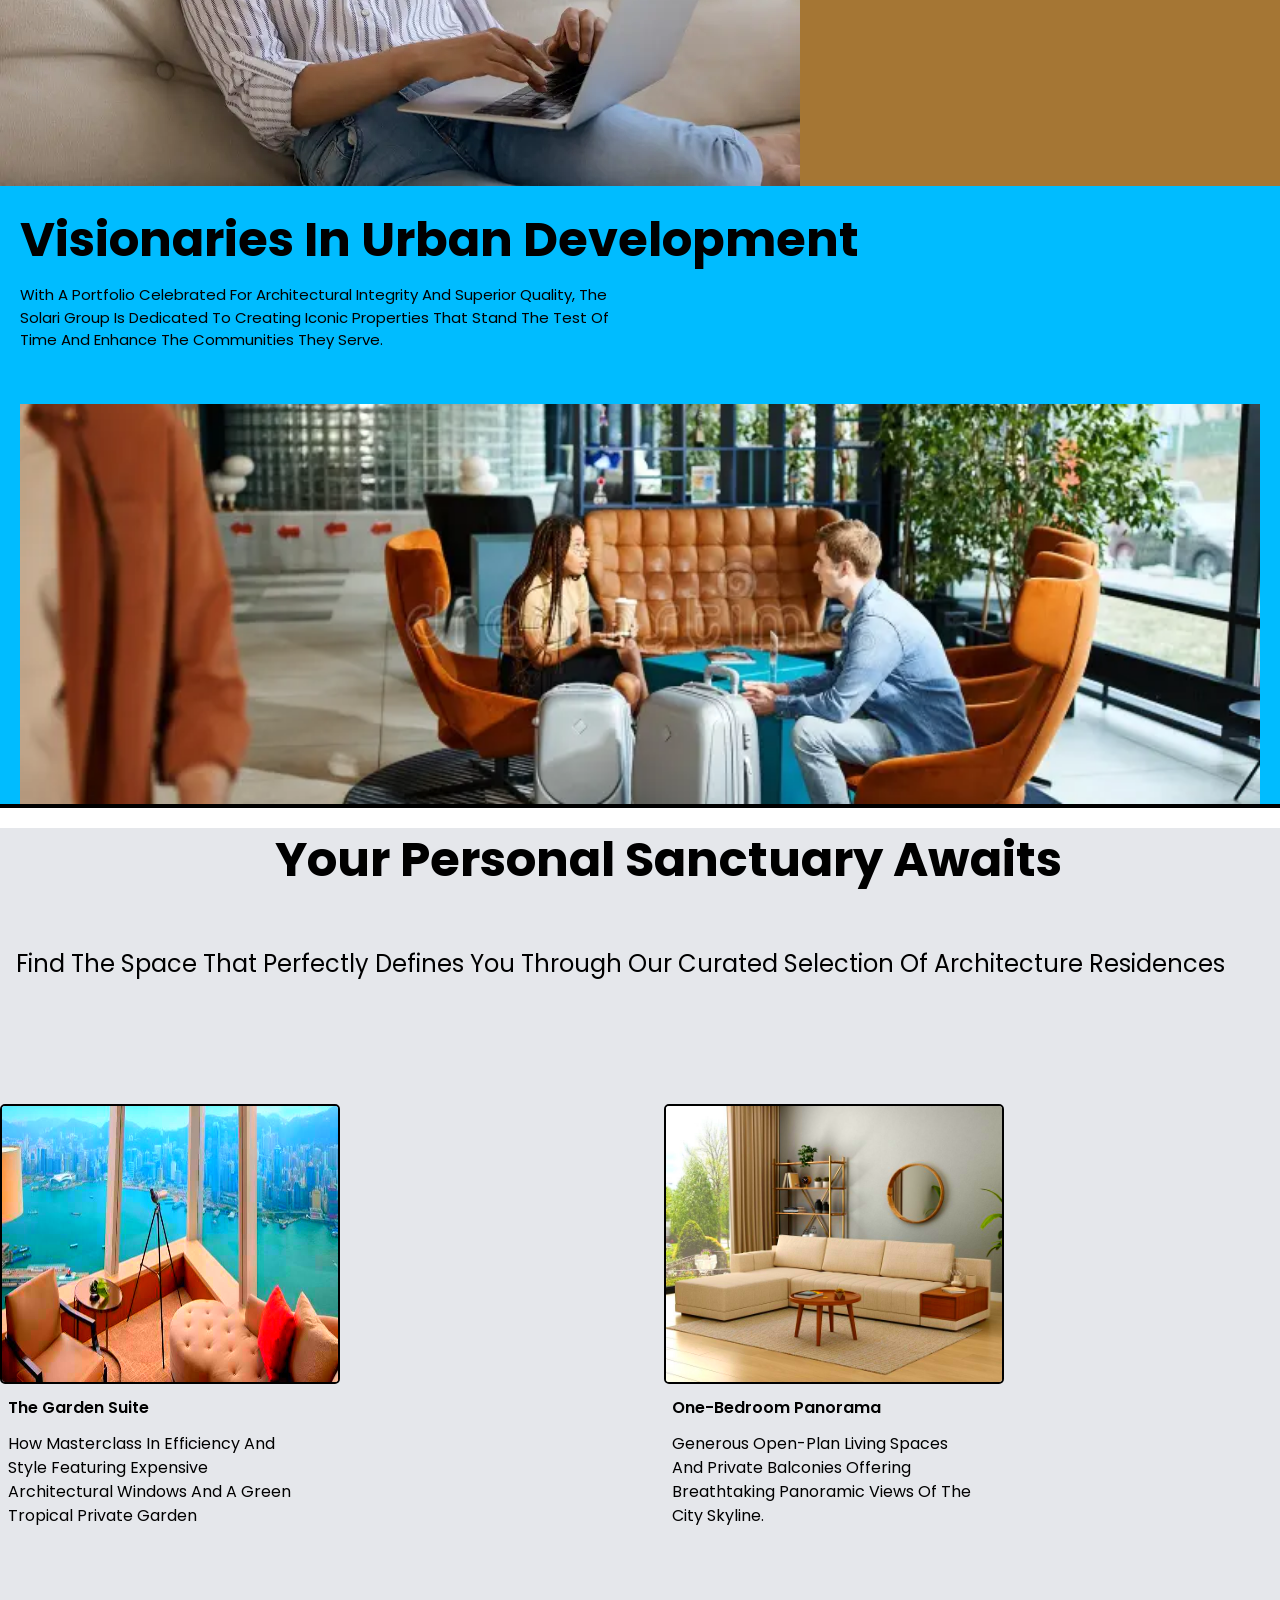
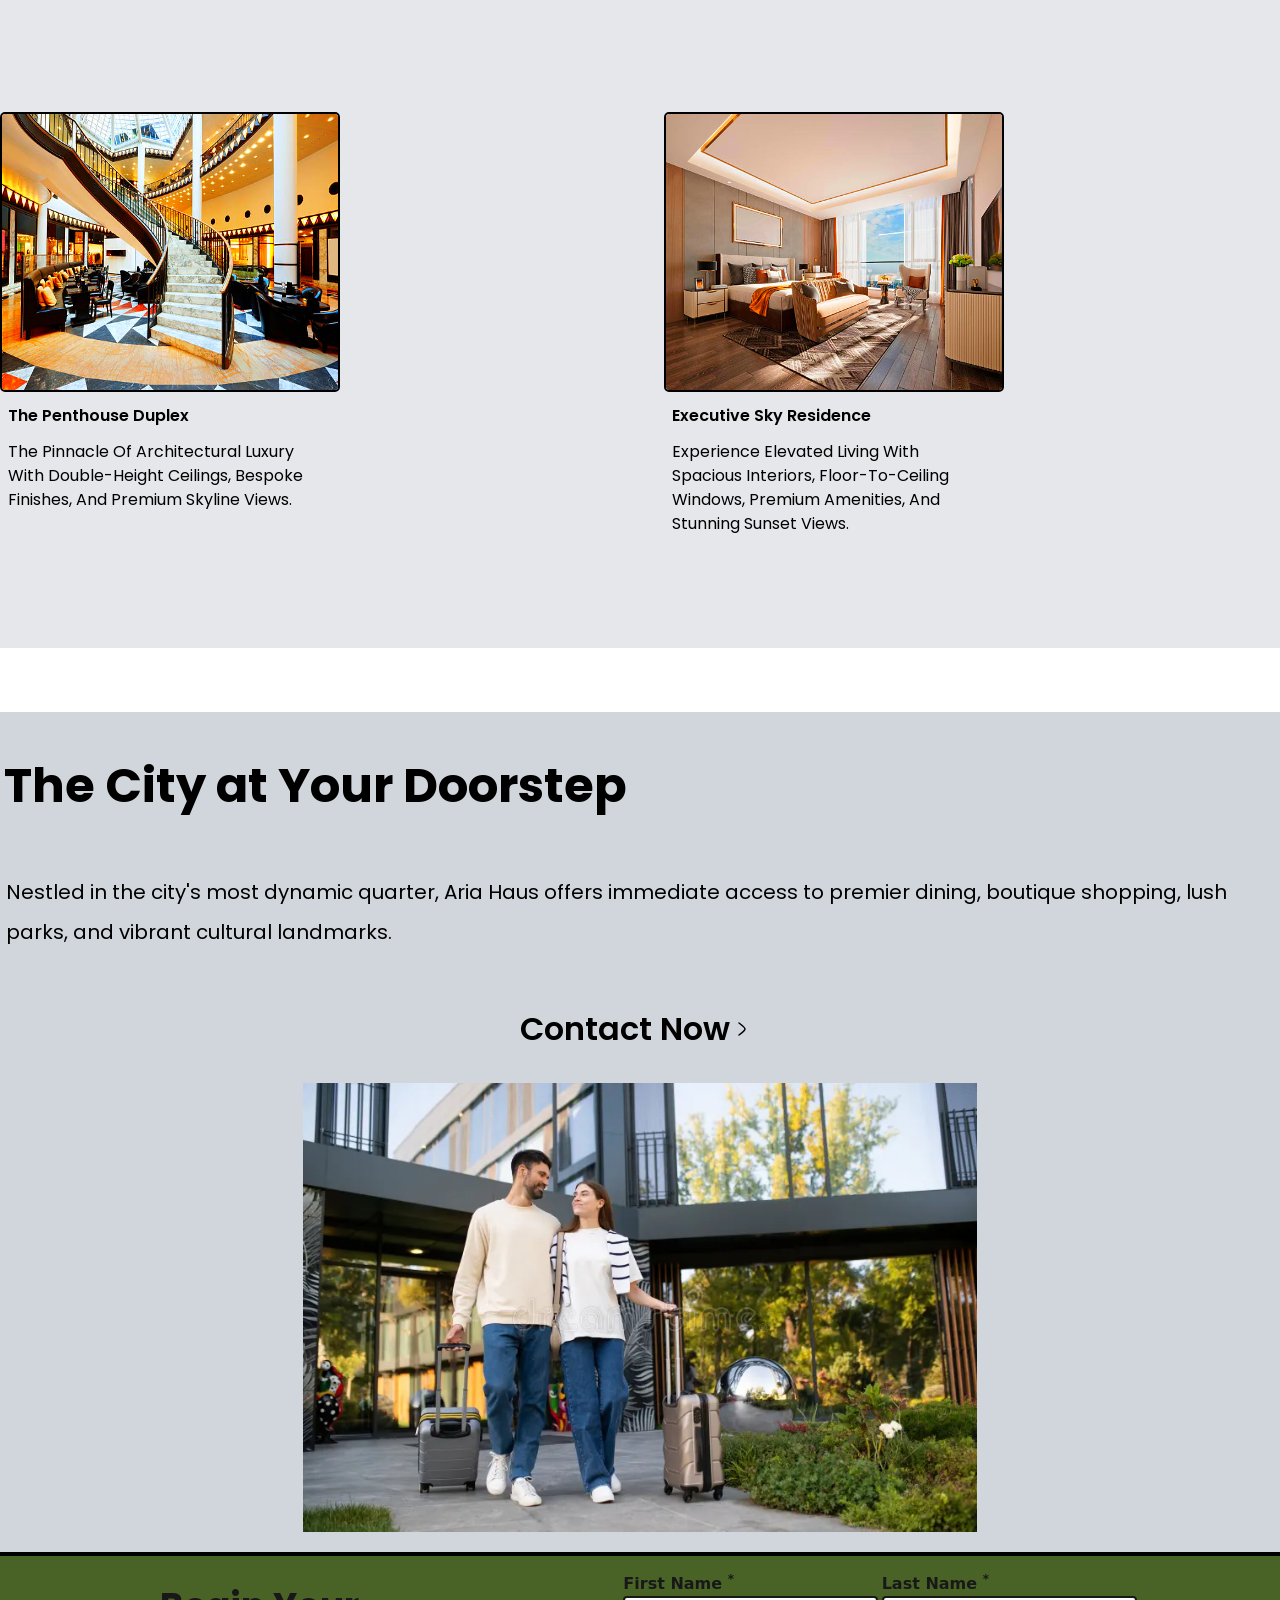
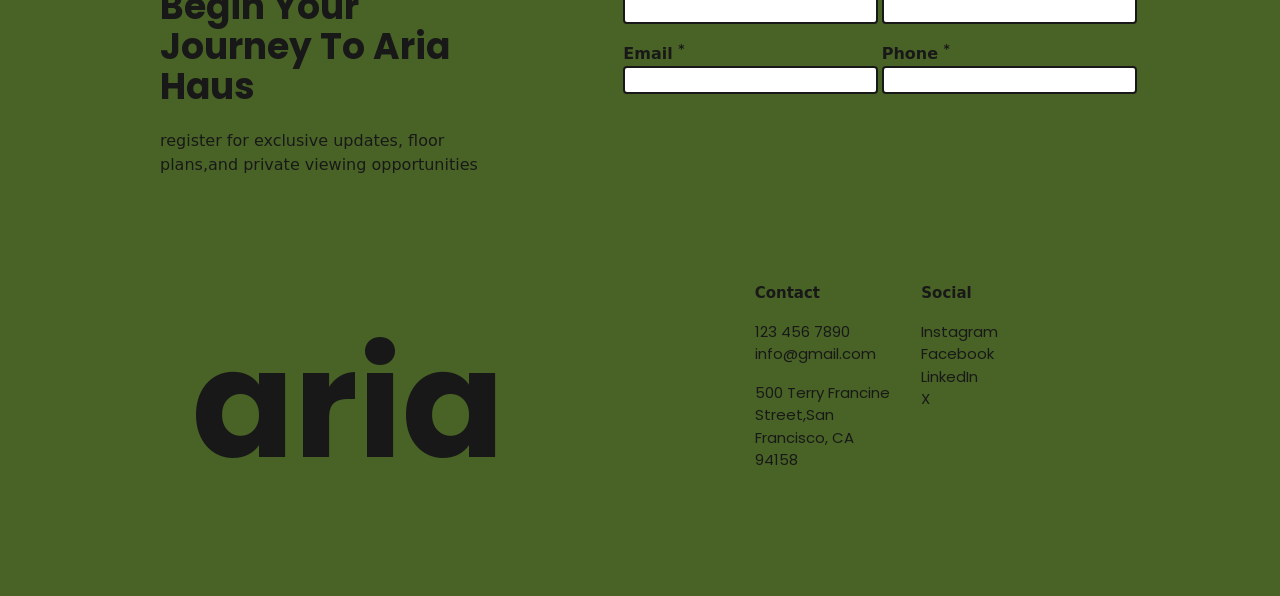
==== commit 1ee95d05: "Update index.html" ====
--- a/index.html
+++ b/index.html
@@ -53,7 +53,7 @@
 </style>
 
 <body>
-  <!-- <nav>
+   <nav>
   <ul class="fixed top-0  z-10 h-12 w-full  text-[32px] font-poppins bg-gray-200 flates flex justify-evenly">
 
     <li><a href="#home">Home</a></li>
@@ -63,7 +63,7 @@
     <li><a href="#location">Location</a></li>
     <li><a href="#Contact">Contact</a></li>
   </ul>
-  </nav>  -->
+  </nav>  
   <!-- <hr class="border-2">
 
    main website start from here -->
@@ -266,4 +266,4 @@
   </div>
   </body>
 
-</html>+</html>
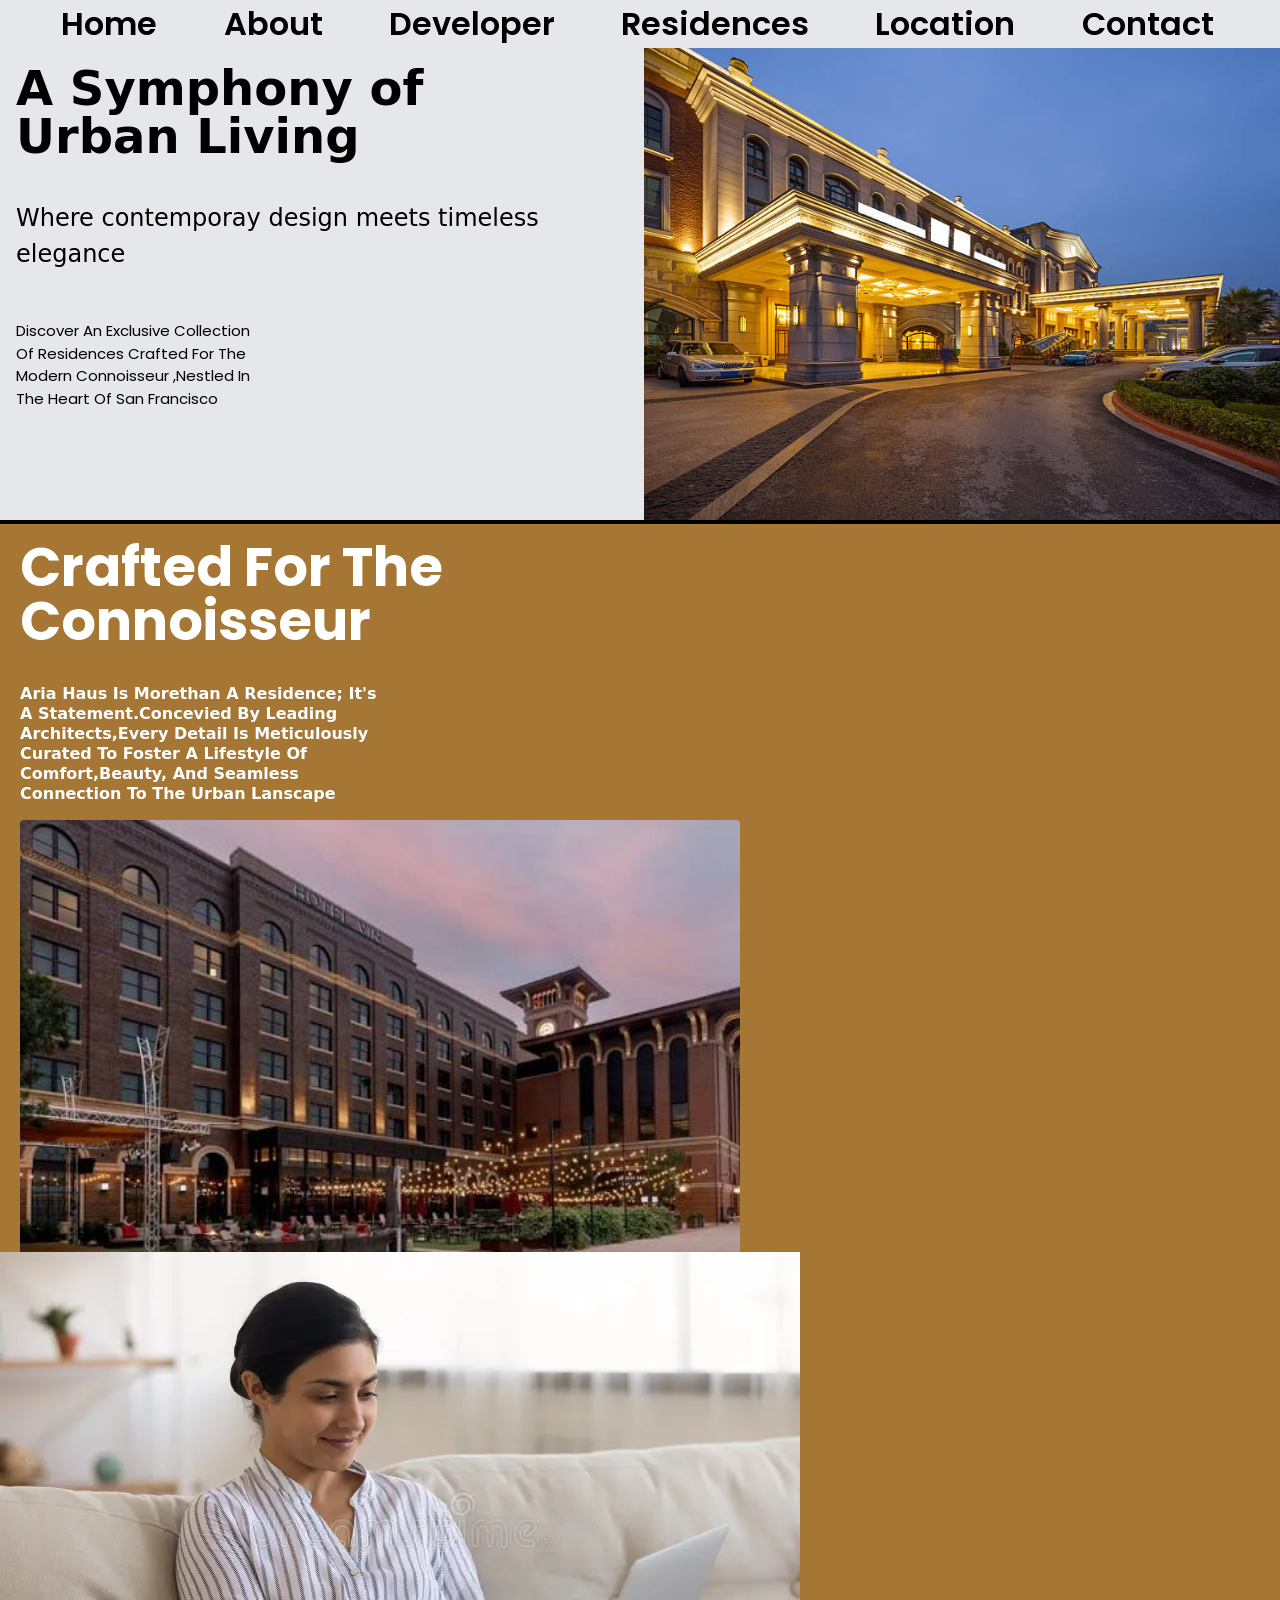
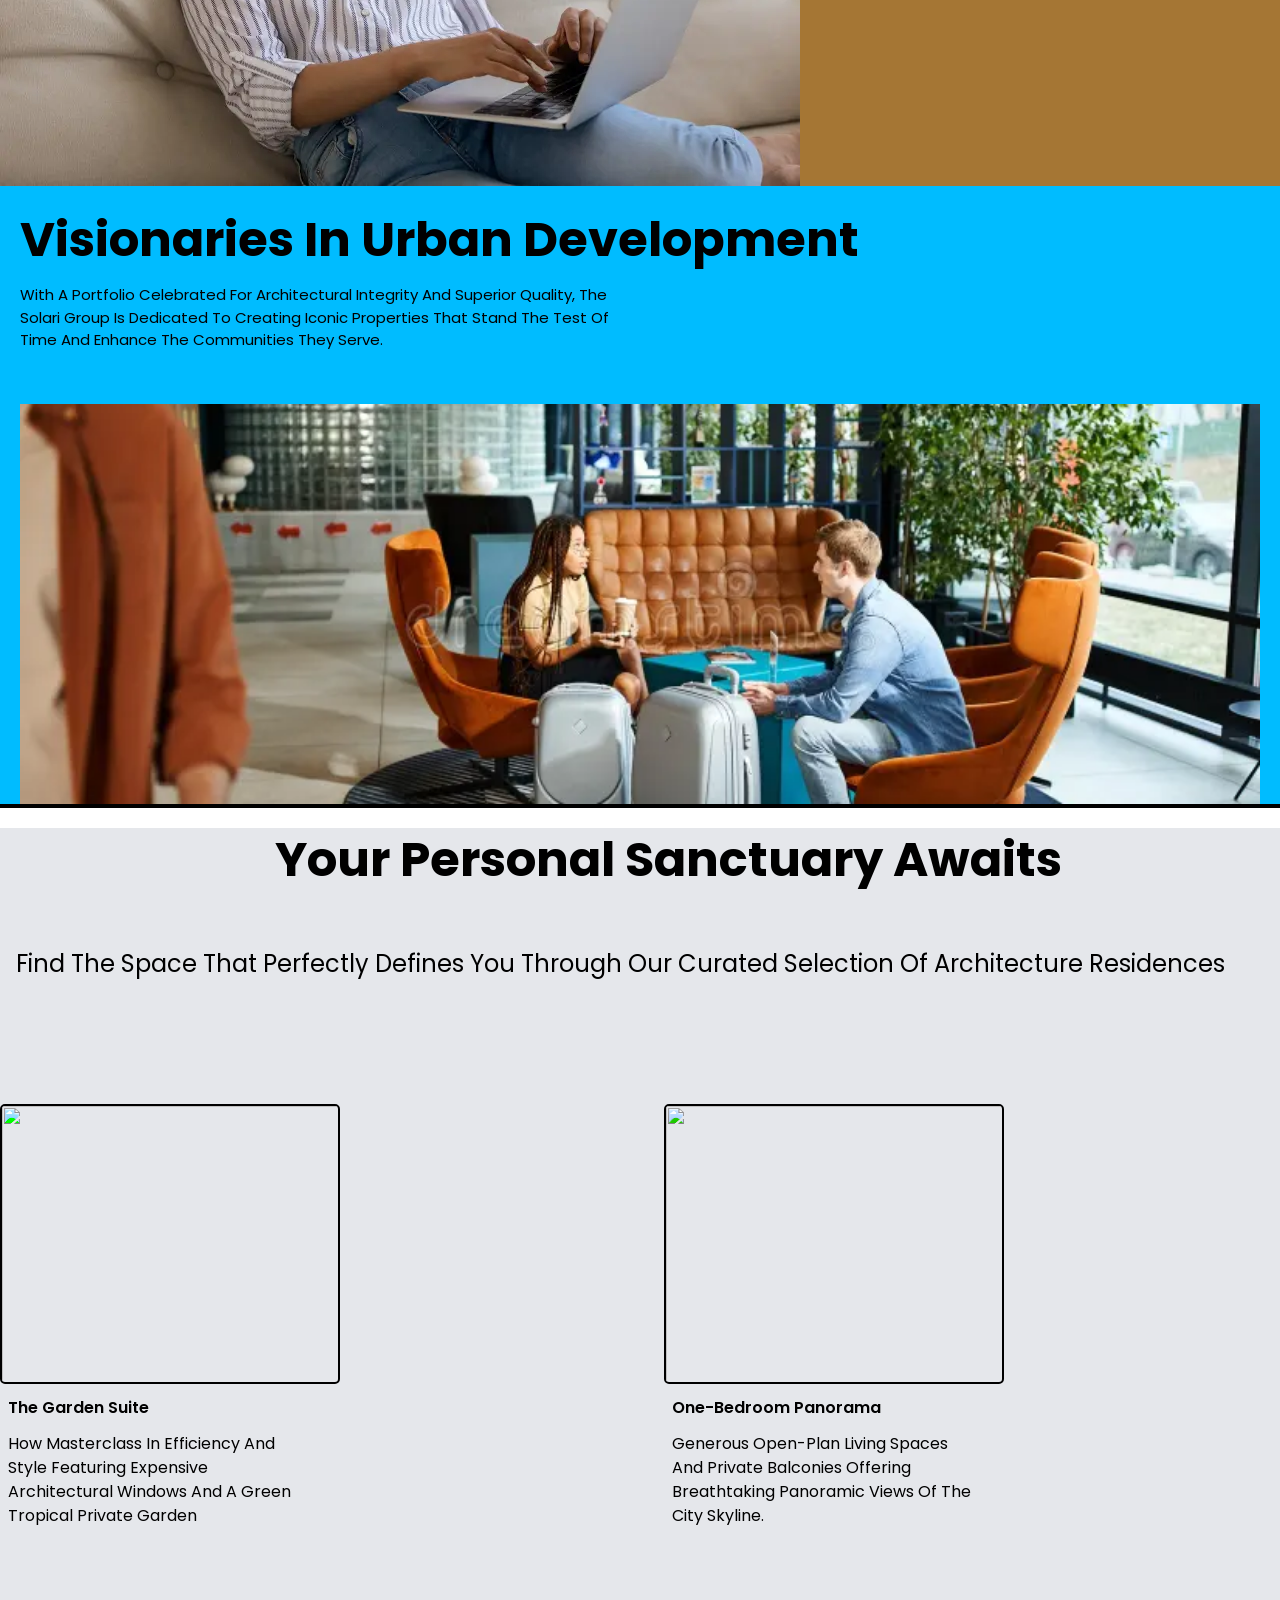
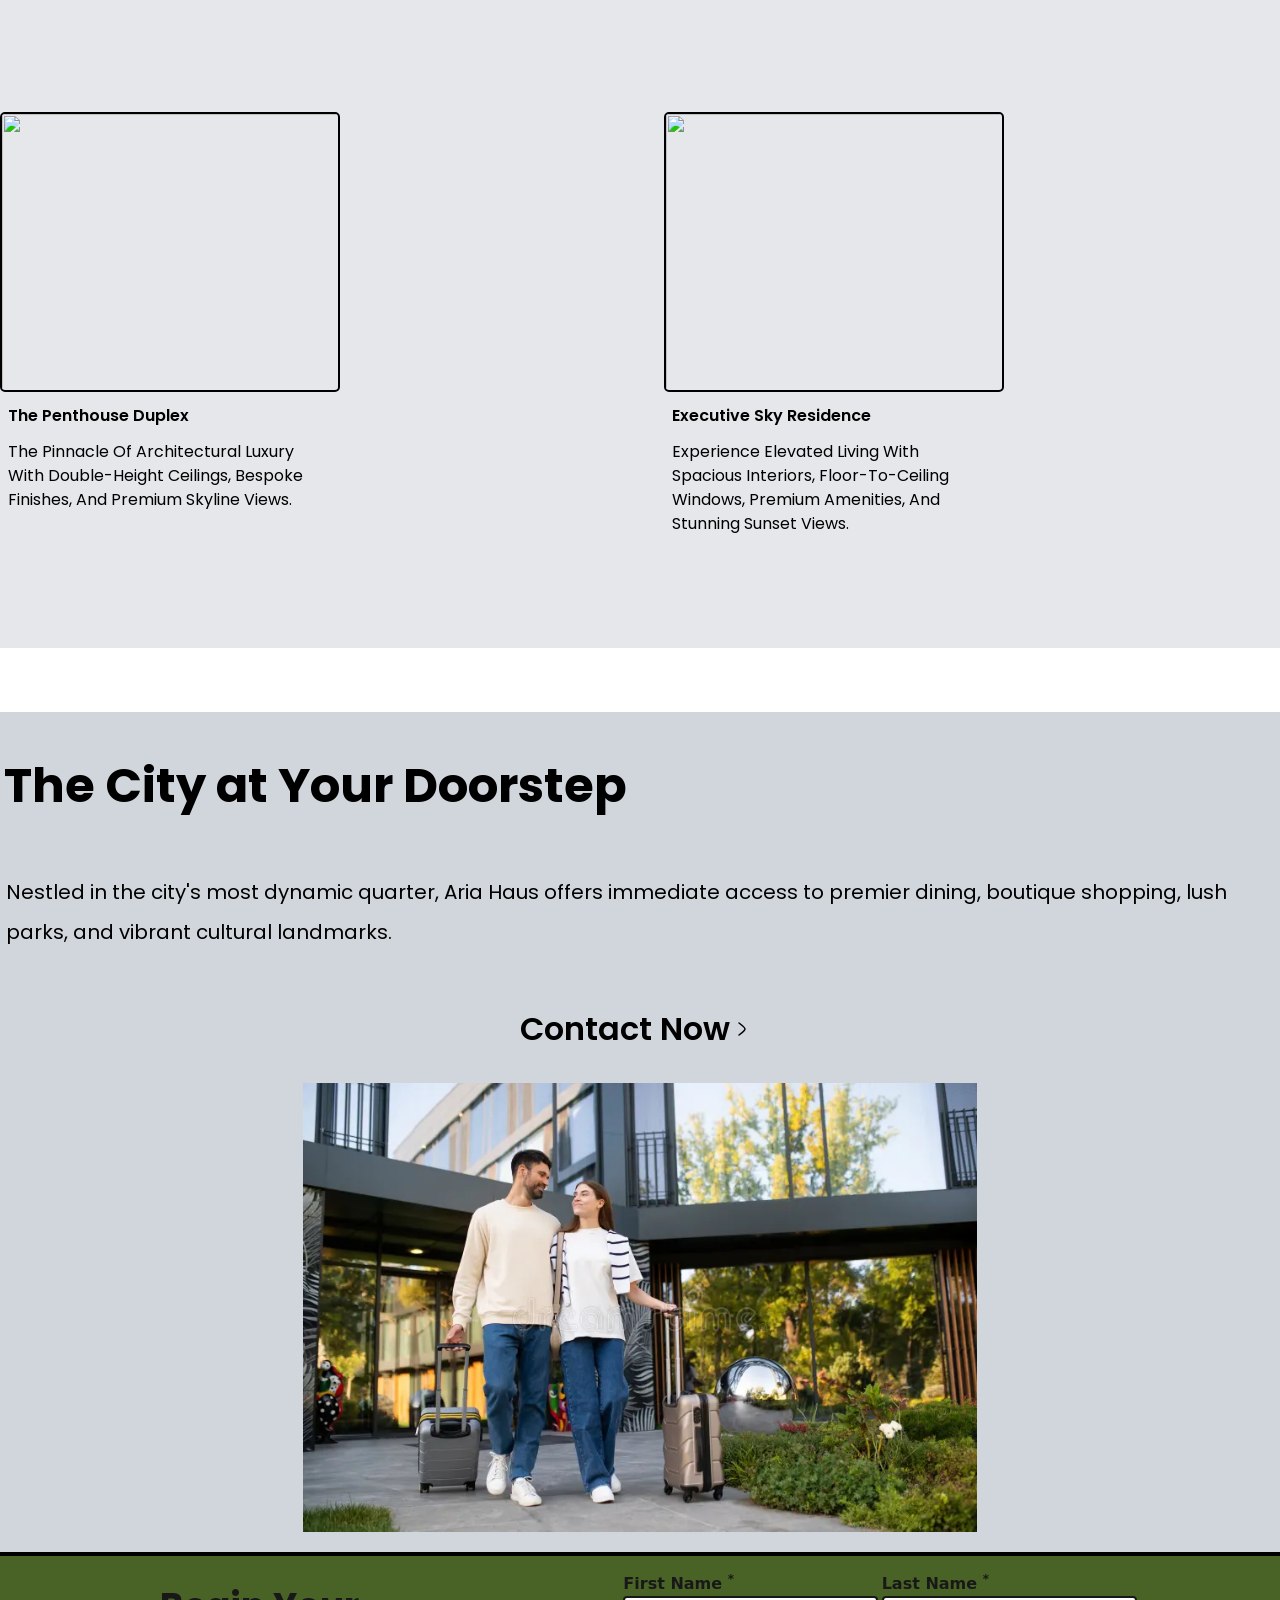
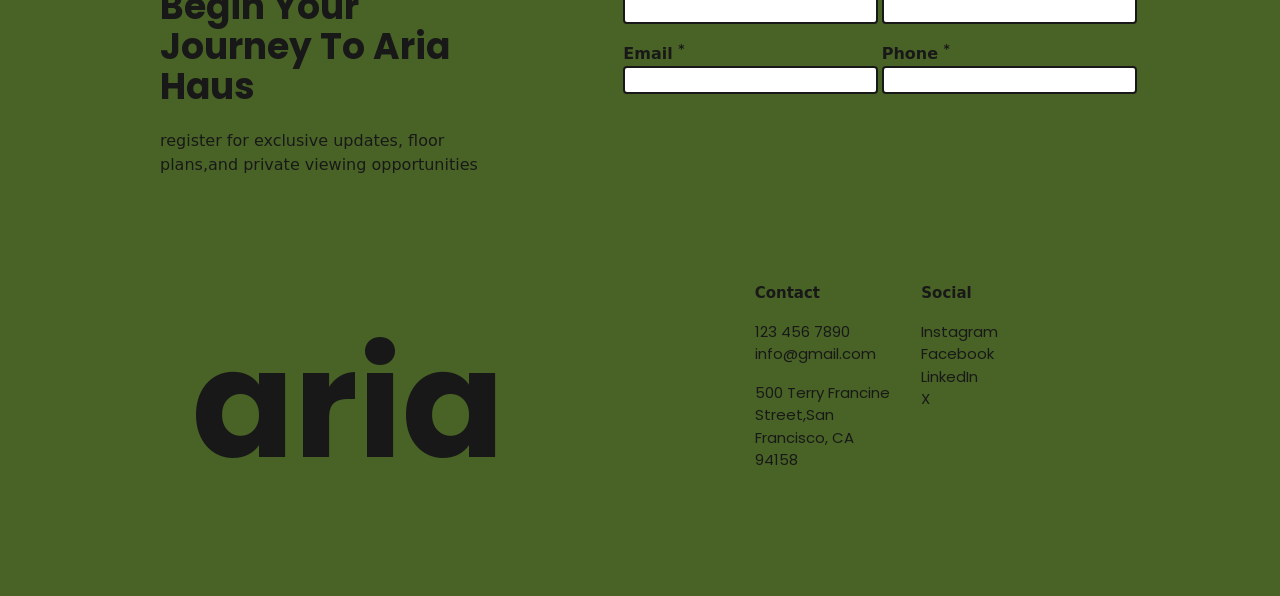
==== commit ff8e1771: "Update index.html" ====
--- a/index.html
+++ b/index.html
@@ -141,7 +141,7 @@
       <div class="box box-1 h-120 w-100   flex flex-col gap-y-3  ">
         <div class="g-img-1  ">
 
-          <img src="/images/images.jpg" alt="" class="g-img-sub-1 h-85 w-auto rounded-[5px] border-2 md:h-70 md:w-85"
+          <img src="/project_hotel/images/images.jpg" alt="" class="g-img-sub-1 h-85 w-auto rounded-[5px] border-2 md:h-70 md:w-85"
             style="filter:saturate(4);">
         </div>
         <h1 class="capitalize px-2 font-poppins font-semibold"> the garden suite</h1>
@@ -154,7 +154,7 @@
       <div class="box box-2 h-120 w-100  flex flex-col gap-y-3 ">
         <div class="g-img-2">
 
-          <img src="/images/sofaaa.jpg" alt="" class="g-img-sub-1 h-85 w-full rounded-[5px] border-2 md:aspect-[3/2] md:h-70 md:w-85"
+          <img src="/project_hotel/images/sofaaa.jpg" alt="" class="g-img-sub-1 h-85 w-full rounded-[5px] border-2 md:aspect-[3/2] md:h-70 md:w-85"
             style="filter: saturate(2) ">
         </div>
         <h1 class="capitalize px-2 font-poppins font-semibold"> One-Bedroom Panorama</h1>
@@ -166,7 +166,7 @@
       <div class="box box-3 h-120 w-100  flex flex-col gap-y-3 ">
         <div class="g-img-3">
 
-          <img src="/images/stairs.jpg" alt="" class="g-img-sub-1 h-85 w-auto rounded-[5px] border-2 md:h-70 md:w-85"
+          <img src="/project_hotel/images/stairs.jpg" alt="" class="g-img-sub-1 h-85 w-auto rounded-[5px] border-2 md:h-70 md:w-85"
             style="filter: saturate(2)">
         </div>
         <h1 class="capitalize px-2 font-poppins font-semibold">The Penthouse Duplex</h1>
@@ -179,7 +179,7 @@
       <div class="box box-4 h-120 w-100  flex flex-col gap-y-3  ">
         <div class="g-img-4">
 
-          <img src="/images/rooftop.jpg" alt="" class="g-img-sub-1 h-85 w-auto rounded-[5px] border-2 md:h-70 md:w-85"
+          <img src="/project_hotel/images/rooftop.jpg" alt="" class="g-img-sub-1 h-85 w-auto rounded-[5px] border-2 md:h-70 md:w-85"
             style="filter: saturate(2) ;">
         </div>
         <h1 class="capitalize px-2 font-poppins font-semibold">Executive Sky Residence </h1>
